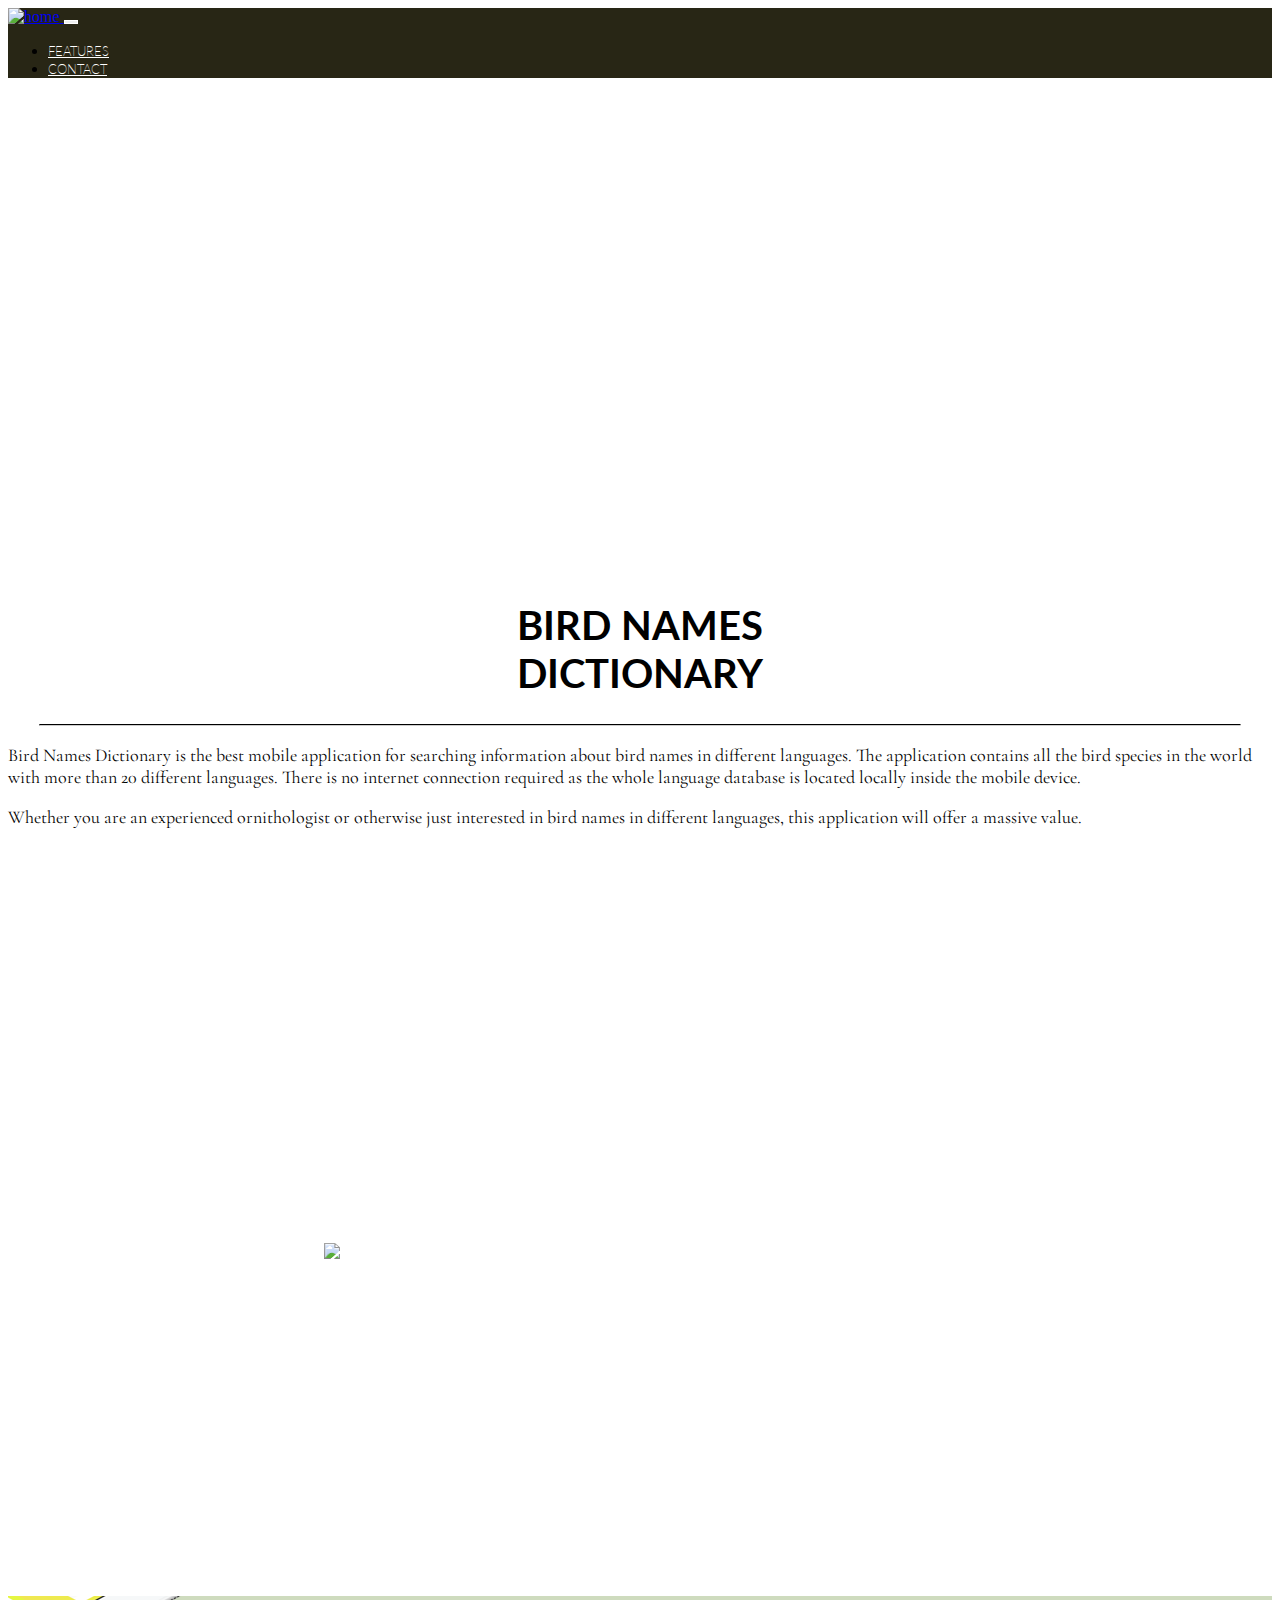
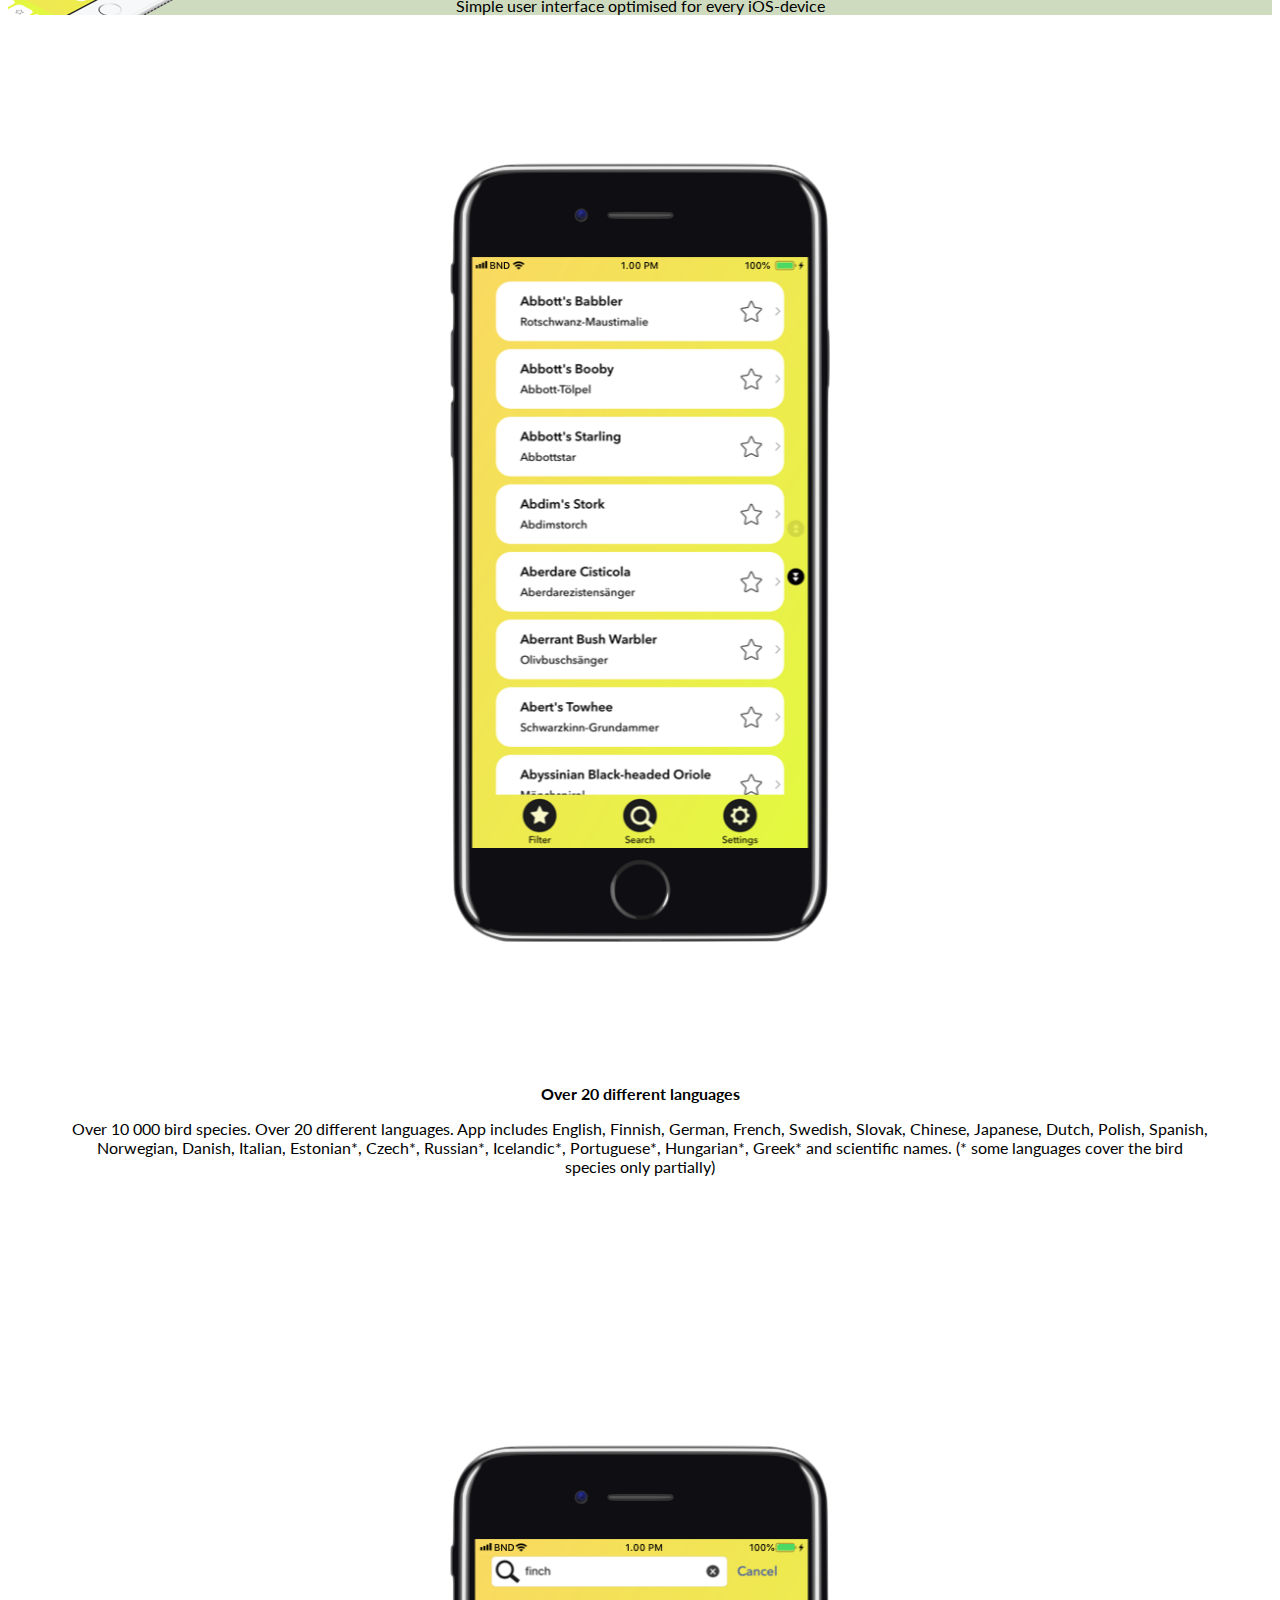
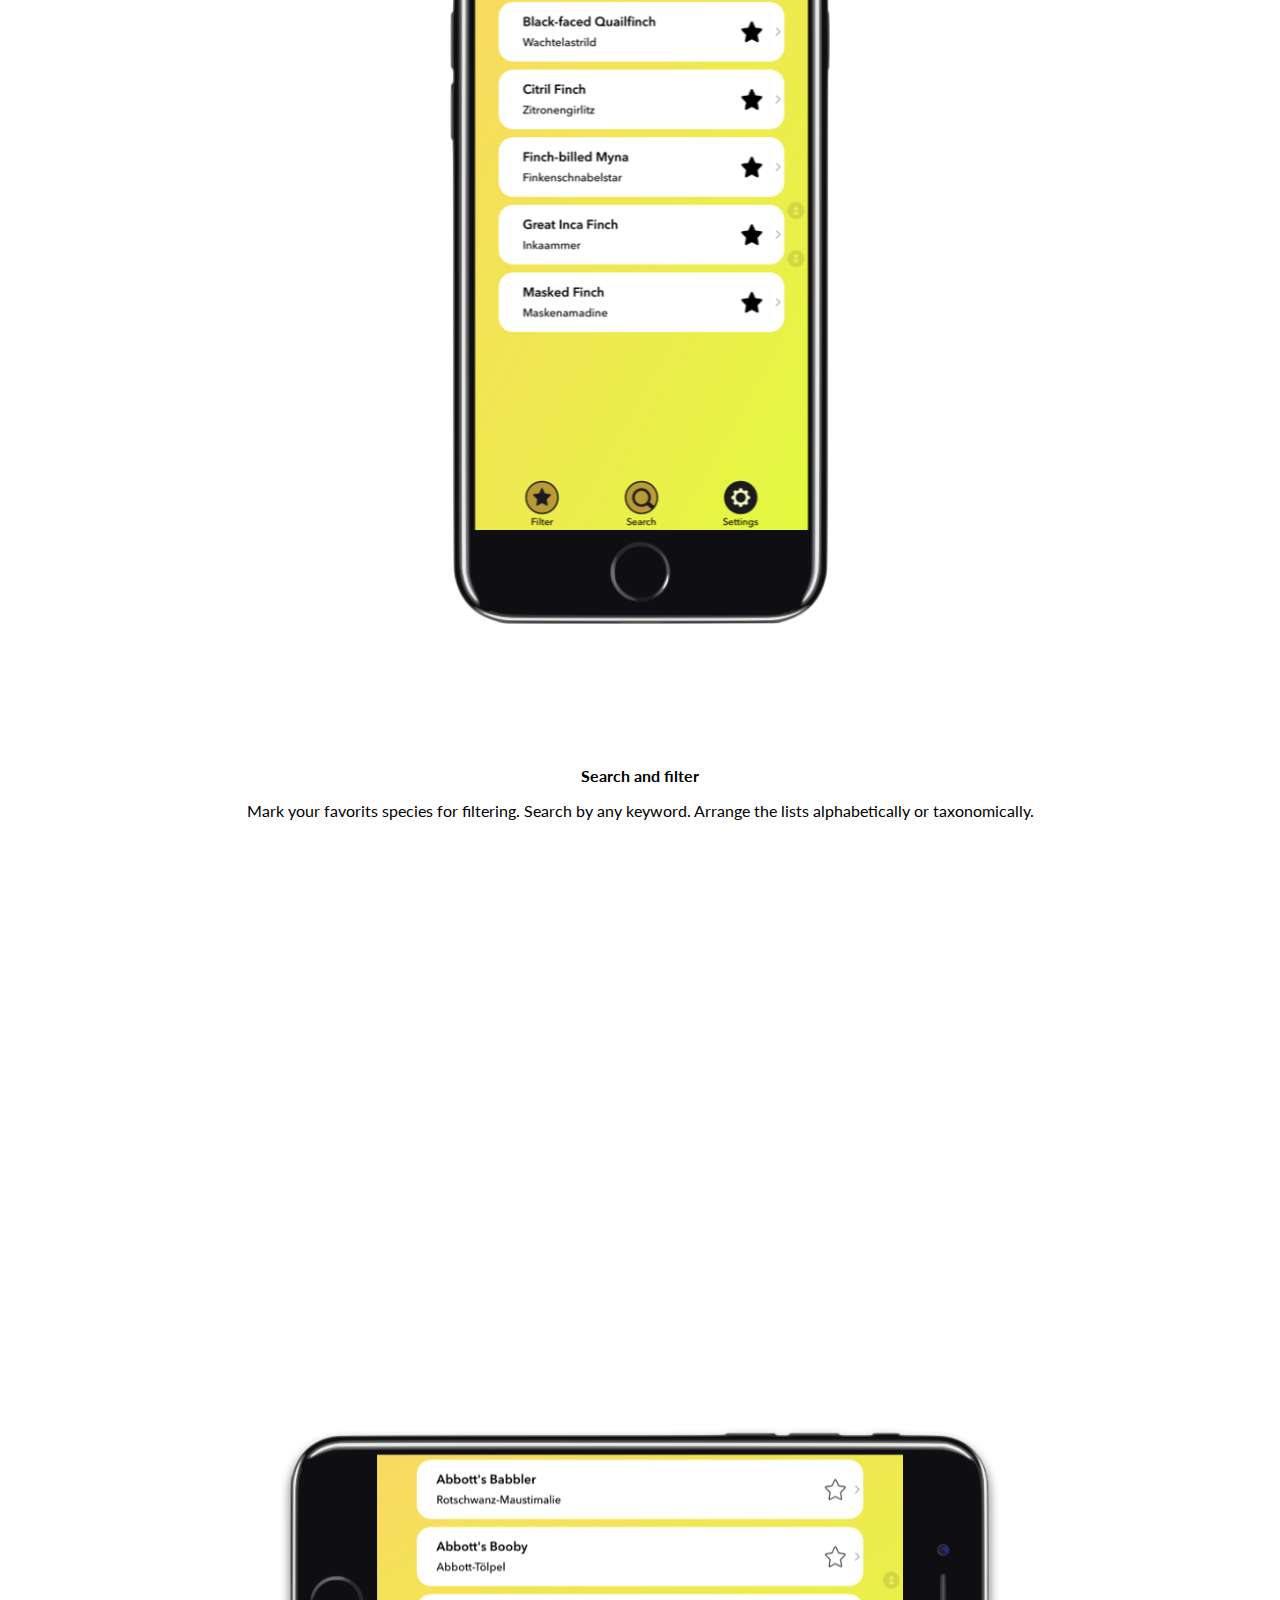
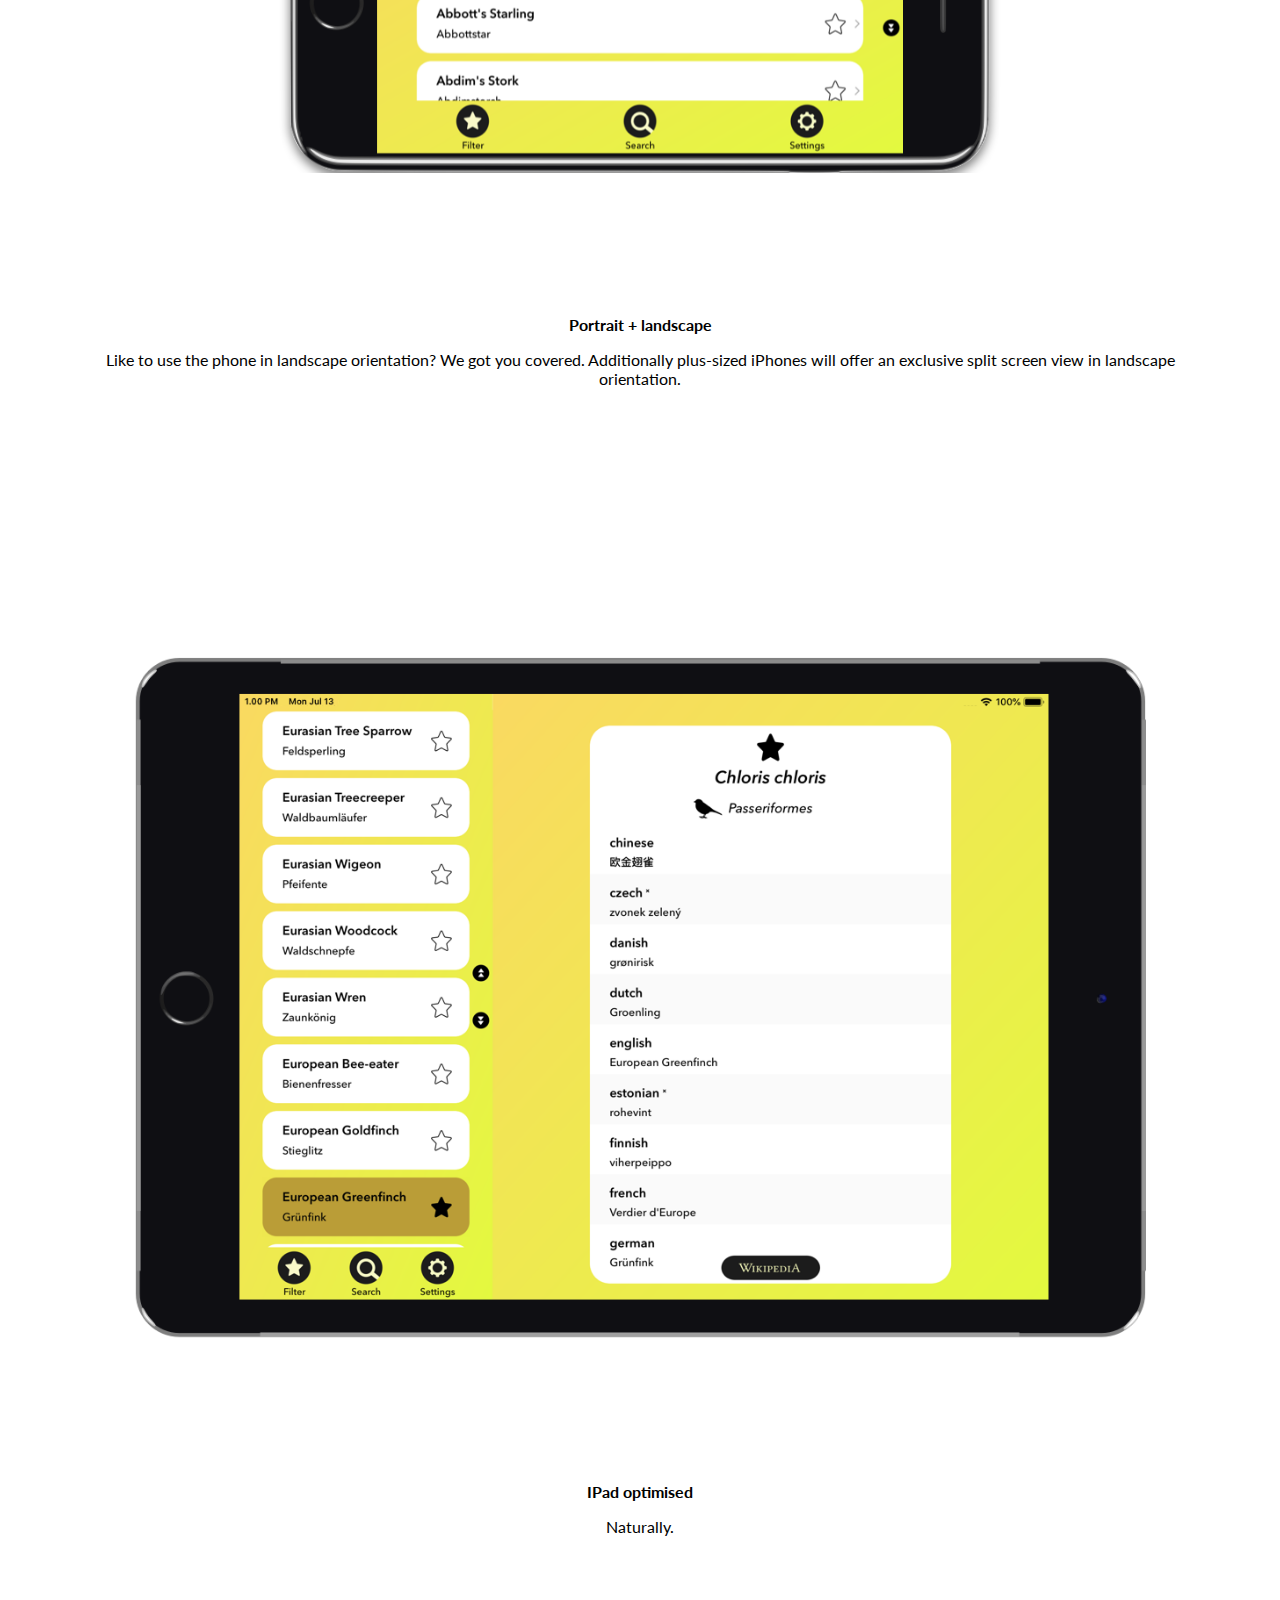
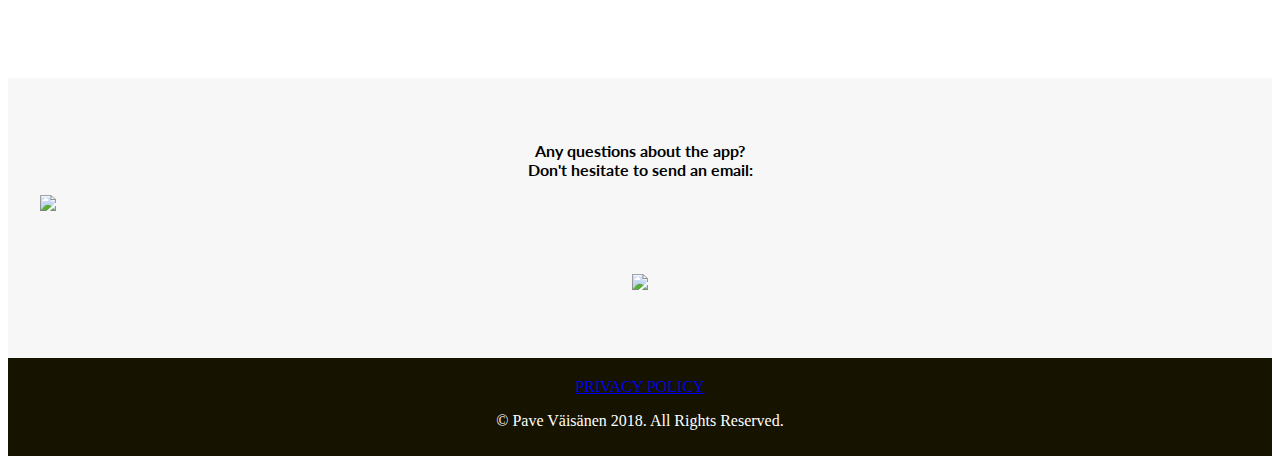
==== index.html @ 022e3789 "jumbotron added" ====
<!DOCTYPE html>
<html lang="en">

	<head>
		
		<meta charset="utf-8">
		<meta name="viewport" content="width=device-width, initial-scale=1, shrink-to-fit=no">
		<meta name="description" content="">
		<meta name="author" content="">
		<title>Bird Names Dictionary</title>	
		
		
		<link href="https://fonts.googleapis.com/css?family=Cormorant+Garamond|Lato:400,700" rel="stylesheet">
		
		<link rel="stylesheet" type="text/css" href="css/bootstrap.css">
		<link rel="stylesheet" type="text/css" href="css/pave.css">
	</head>
	
	<body id="page-top">
		
	

     <nav class="navbar navbar-expand-sm fixed-top bg-custom" id="mainNav">
      <div class="container">
        <a class="navbar-brand js-scroll-trigger" href="#page-top">
	        <img src="images/feather.png"  height="30" alt="home">    
        </a>
        <button class="navbar-toggler navbar-toggler-right nav-custom" type="button" data-toggle="collapse" data-target="#navbarResponsive" aria-controls="navbarResponsive" aria-expanded="false" aria-label="Toggle navigation">
         <span class="navbar-toggler-icon"></span>
        </button>
        
        <div class="collapse navbar-collapse" id="navbarResponsive">
          <ul class="navbar-nav mr-auto">
 
            <li class="nav-item">
              <a class="nav-link js-scroll-trigger nav-custom" href="#features">FEATURES</a>
            </li>
            <li class="nav-item">
              <a class="nav-link js-scroll-trigger nav-custom" href="#contact">CONTACT</a>
            </li>
          </ul>
        </div>
      </div>
    </nav>
    

    
    <header class="bg">
	    <div class="container">
		    <div class="row">
			    <div class="col-md-6">
				    <div id="content">
					   <h1 class="header">BIRD NAMES<br />DICTIONARY</h1>
					   <hr>
				    	<p class="paragraph-frontPage">Bird Names Dictionary is the best mobile application for searching information about bird names in different languages. The application contains all the bird species in the world with more than 20 different languages. There is no internet connection required as the whole language database is located locally inside the mobile device. </p>

<p class="paragraph-frontPage">Whether you are an experienced ornithologist or otherwise just interested in bird names in different languages, this application will offer a massive value.</p>  
				    </div>
				    <div id="app-store">
					    <a class="badge-link" href="#"><img src="images/app-store-badge.svg" alt=""></a>      
				    </div>
				    
				    
			    </div>
			    <div class="col-md-6">
				    <img class="mockup" src="images/Iphone%207%20mockup.png">
			    </div> 
		    </div>
	    </div>
    </header>
    
    
    
     <section class="bg-feature" id="features">
      <div class="container">
	      <div class="row">
		      <div class="col-12-md">
			      <div class="jumbotron">
				      <h4 id="center-header"> Simple user interface optimised for every iOS-device</h4>
			      </div>
			      
      
	      
	      <div class="row">
		      <div class="col-md-6">
			      <img class="feature-img-1" src="images/Iphone1.png">
			      <p class="paragraph-feature-header">Over 20 different languages</p>
			      <p class="paragraph-feature-body">Over 10 000 bird species. Over 20 different languages. App includes English, Finnish, German, French, Swedish, Slovak, Chinese, Japanese, Dutch, Polish, Spanish, Norwegian, Danish, Italian, Estonian*, Czech*, Russian*, Icelandic*, Portuguese*, Hungarian*, Greek* and scientific names. (* some languages cover the bird species only partially)</p>
		      </div>
		      <div class="col-md-6">
			      <img class="feature-img-1" src="images/Iphone2.png">
			      <p class="paragraph-feature-header">Search and filter</p>
			      <p class="paragraph-feature-body">Mark your favorits species for filtering. Search by any keyword. Arrange the lists alphabetically or taxonomically.</p>
		      </div>
	      </div>
	      
	      <div class="row">
		      <div class="col-md-6">
			      <img class="feature-img-2" src="images/Iphone3.png">
			      <p class="paragraph-feature-header">Portrait + landscape</p>
			      <p class="paragraph-feature-body">Like to use the phone in landscape orientation? We got you covered. Additionally plus-sized iPhones will offer an exclusive  split screen view in landscape orientation.</p>
		      </div>
		      <div class="col-md-6">
			      <img class="feature-img-2" src="images/IPad1.png">
			      <p class="paragraph-feature-header">IPad optimised</p>
			      <p class="paragraph-feature-body">Naturally.</p>
		      </div>
	      </div>
	      </div>
	      </div>	
      </div>
    </section>
    
    
    
    
    
    <section class="bg-contact" id="contact">
      <div class="container">
	      <div class="row">
		      <div class="col-md-8">
			      <p class="paragraph-contact">Any questions about the app? <br /> Don't hesitate to send an email:</p>
			      <img class="email" src="images/email.png">
			      
		      </div>
		      <div class="col-md-4 contact-image">
				    <img src="images/pigeon.svg">
			    </div> 
	      </div>
       
      </div>
    </section>
    
    
    <footer>
      <div class="footer">
	      <div class="container">
		      <div class="col-md-12">
			      <a href="privacy.html"> PRIVACY POLICY</a>
		      </div>
		      <div class="col-md-12">
			      <p>&copy; Pave Väisänen 2018. All Rights Reserved.</p>
		      </div>
		      
		      
	      </div>
	     
	    
        
   
      </div>
    </footer>
    
    
    
    
    
    
    
    
        <!-- Bootstrap core JavaScript -->
    <script src="jquery.min.js"></script>
    <script src="bootstrap.bundle.min.js"></script>

    <!-- Plugin JavaScript -->
    <script src="jquery.easing.min.js"></script>

    <!-- Custom scripts for this template -->
    <script src="new-age.min.js"></script>

		
	</body>
</html>
---- css/pave.css ----
body {
	font-size: 16px;
}

p {
	font-size: 100%
}

h1 {
	font-size: 250%;
}


#app-store {
	padding-top: 10%;
	text-align: center;
}

.bg {
  background-image: url(../images/bg.png);
  background-position: center center;
  background-repeat: no-repeat;
  background-size: cover;

}


.bg-custom {
	background-color: rgba(22, 19 ,1, 0.92);	
}

.bg-feature {
	background-color: white;

}

.bg-contact {
	background-color: rgb(247,247,247);
	
}

#center-header {
	
	text-align: center;
	padding-left: 20%;
	padding-right: 20%;
	font-family: 'Lato', sans-serif;
	font-weight: 400;
}

.center-ipad {
	max-width: 5%;
	
}


#content {

	text-align: center;
	padding-top: 38%;
	
}

.contact-image {
	padding-top: 5%;
	padding-bottom: 5%;
	text-align: center;
}

.email {
	display: block;
	margin-left: auto;
	margin-right: auto;
	max-height: 20px;
	max-width: 95%;
}

.feature-img-1 {
	display: block;
margin-left: auto;
margin-right: auto;
max-width: 30%;
max-height: auto;
padding-top: 10%;
padding-bottom: 10%;

}

.feature-img-2 {
	display: block;
	margin-left: auto;
	margin-right: auto;
	max-width: 80%;
	max-height: auto;
	padding-top: 10%;
	padding-bottom: 10%;

}



.footer {
	background-color: rgba(22, 19 ,1, 1);
	color: white;
	text-align: center;
	padding-top: 20px;
	padding-bottom: 10px;
	font-family: "Lato-Light";
/* 	font-size: 1rem; */
}

.header {
	font-family: 'Lato', sans-serif;
	font-weight: 700;
}

hr {
	max-width: 95%;
	border-top : 1.5px solid black;
	border-bottom: 1px solid rgba(0,0,0,0.2);
}

.jumbotron {
	background-color: rgba(65,117,5,0.26) !important;
	background-image: url(../images/ipad2.png);
	background-repeat: no-repeat;
}


.mockup {
	display: block;
margin-left: auto;
margin-right: auto;
max-width: 50%;
max-height: auto%;
padding-top: 20%;
padding-bottom: 25%;

}



.navbar-toggler-icon {
  background-image: url("data:image/svg+xml;charset=utf8,%3Csvg viewBox='0 0 30 30' xmlns='http://www.w3.org/2000/svg'%3E%3Cpath stroke='rgba(255, 255, 255, 0.9)' stroke-width='2' stroke-linecap='round' stroke-miterlimit='10' d='M4 7h22M4 15h22M4 23h22'/%3E%3C/svg%3E");
}

.navbar-toggler {
	 border: 1px solid white;
}


.nav-custom {
	color: white;
	font-family: 'Lato', sans-serif;
	font-weight: 200;
	font-size: 80%;

}

.nav-custom:hover {
	color: yellow
}

.paragraph-frontPage {
	font-family: 'Cormorant Garamond', serif;
	font-weight: 400;
	font-size: large;
	text-align: left;

}

.paragraph-contact {
	padding-top: 5%;
	font-family: 'Lato', sans-serif;
	font-weight: 700;
	text-align: center;
}

.paragraph-feature-header {
	font-family: 'Lato', sans-serif;
	font-weight: 700;
	text-align: center;
}

.paragraph-feature-body {
	font-family: 'Lato', sans-serif;
	font-weight: 400;
	text-align: center;
	padding-bottom: 10%;
	padding-left: 5%;
	padding-right: 5%;

	
}

#privacy {

	text-align: center;
	padding-top: 20vh;
	
}

#privacyText {
	
	padding-top: 10%;
	padding-bottom: 10%;
	padding-left: 10%;
	padding-right: 10%;
	text-align: left;
}
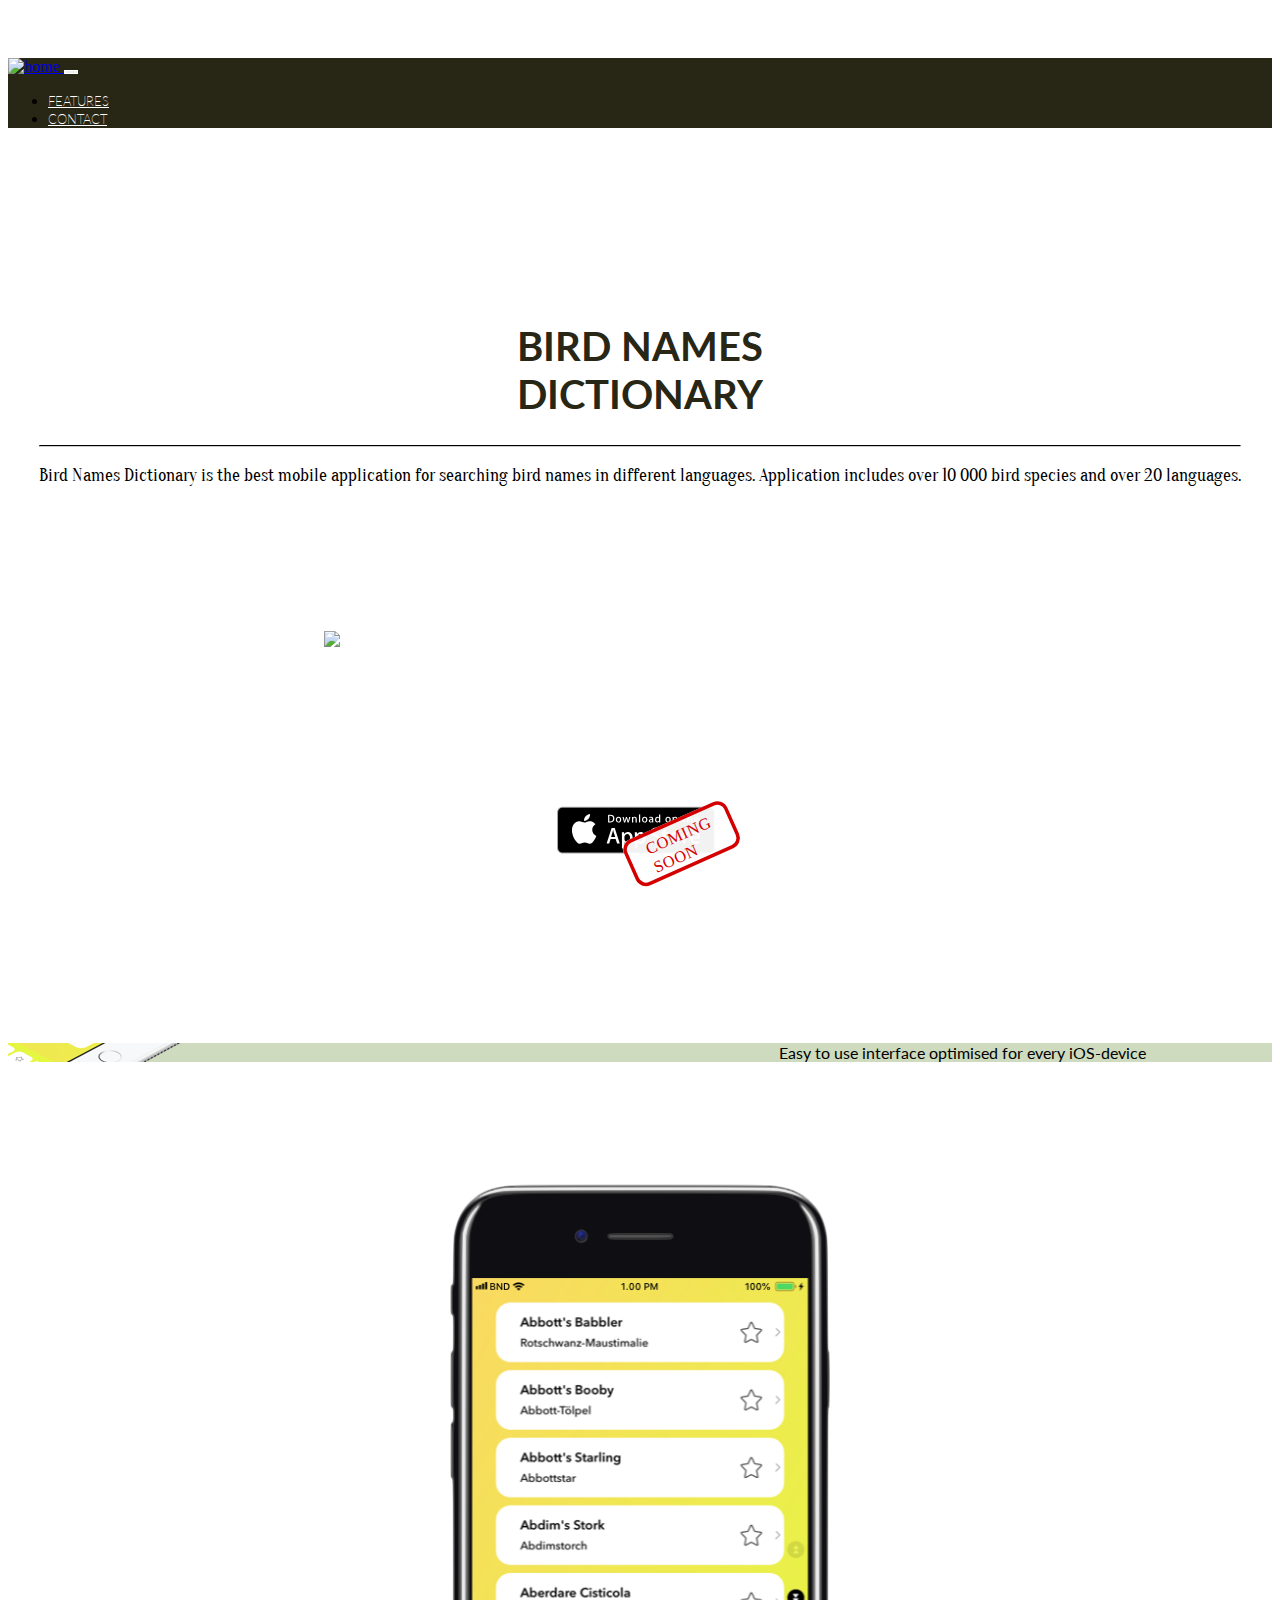
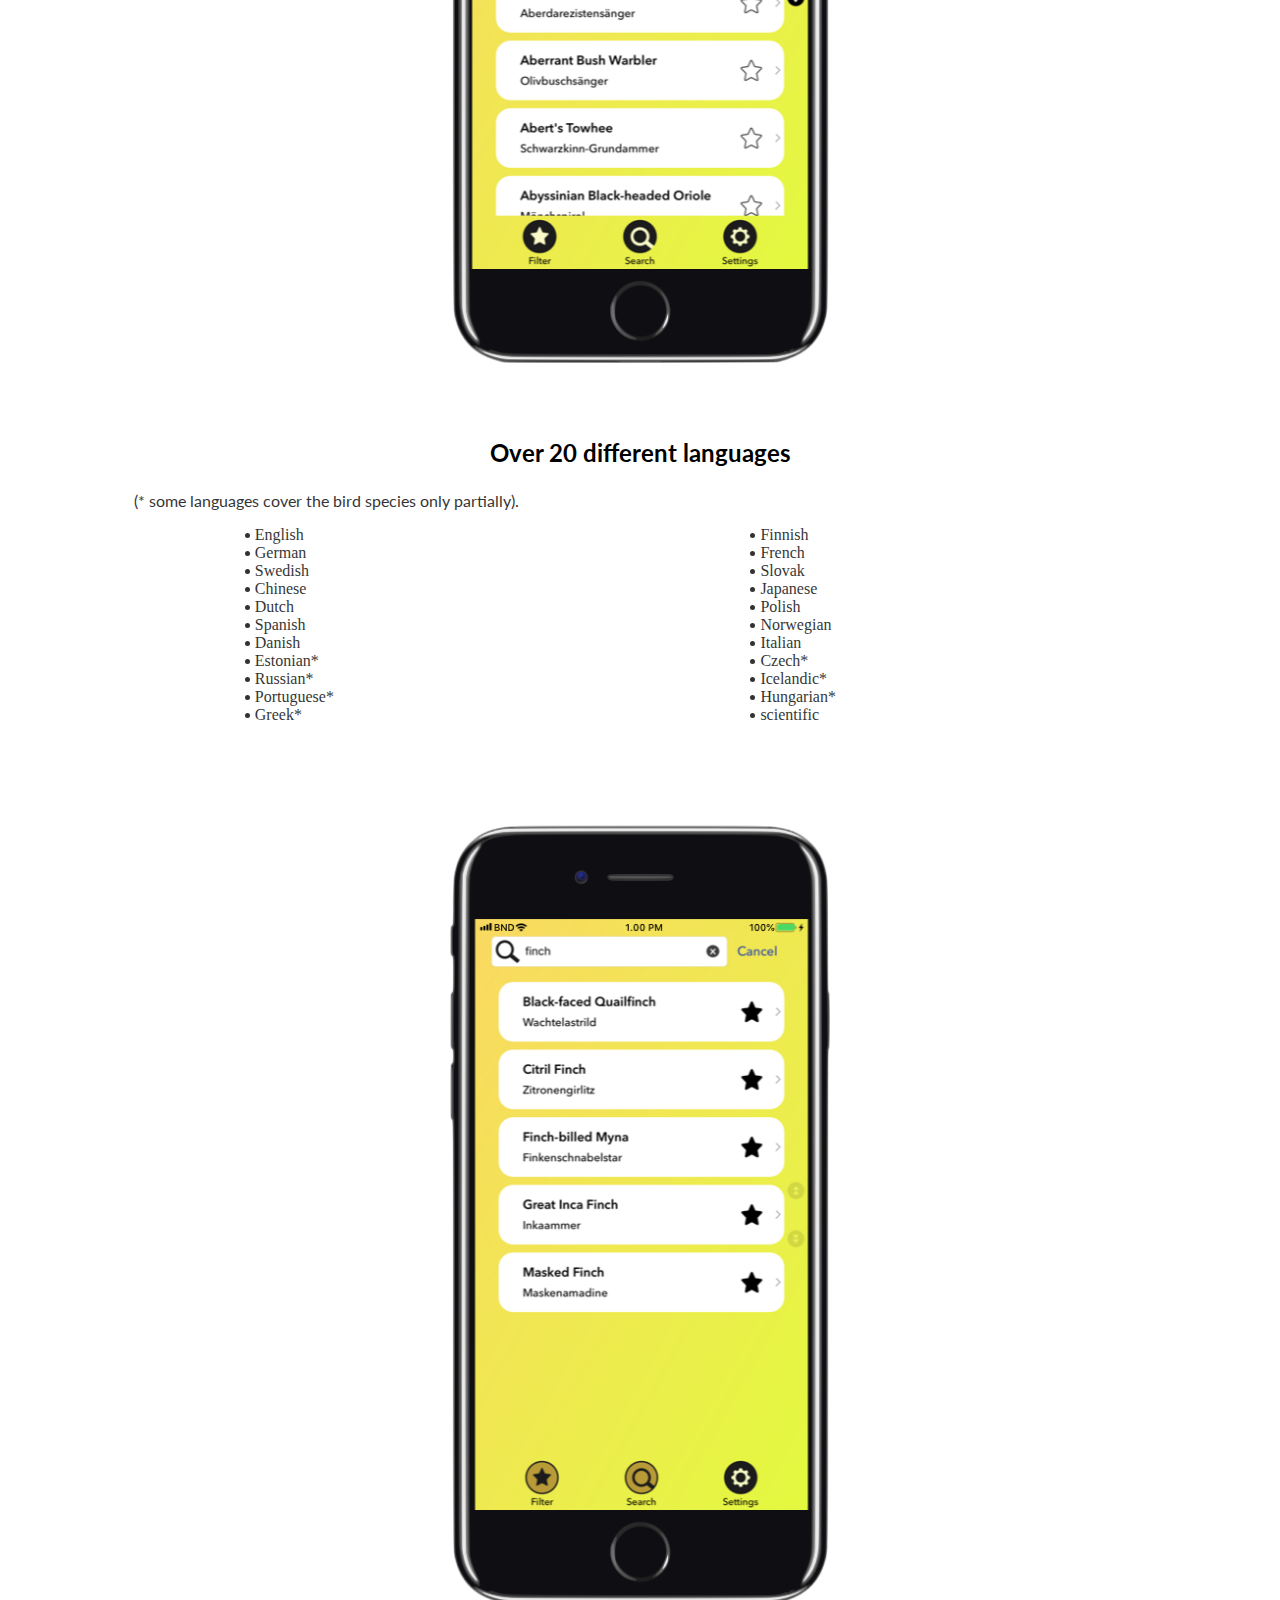
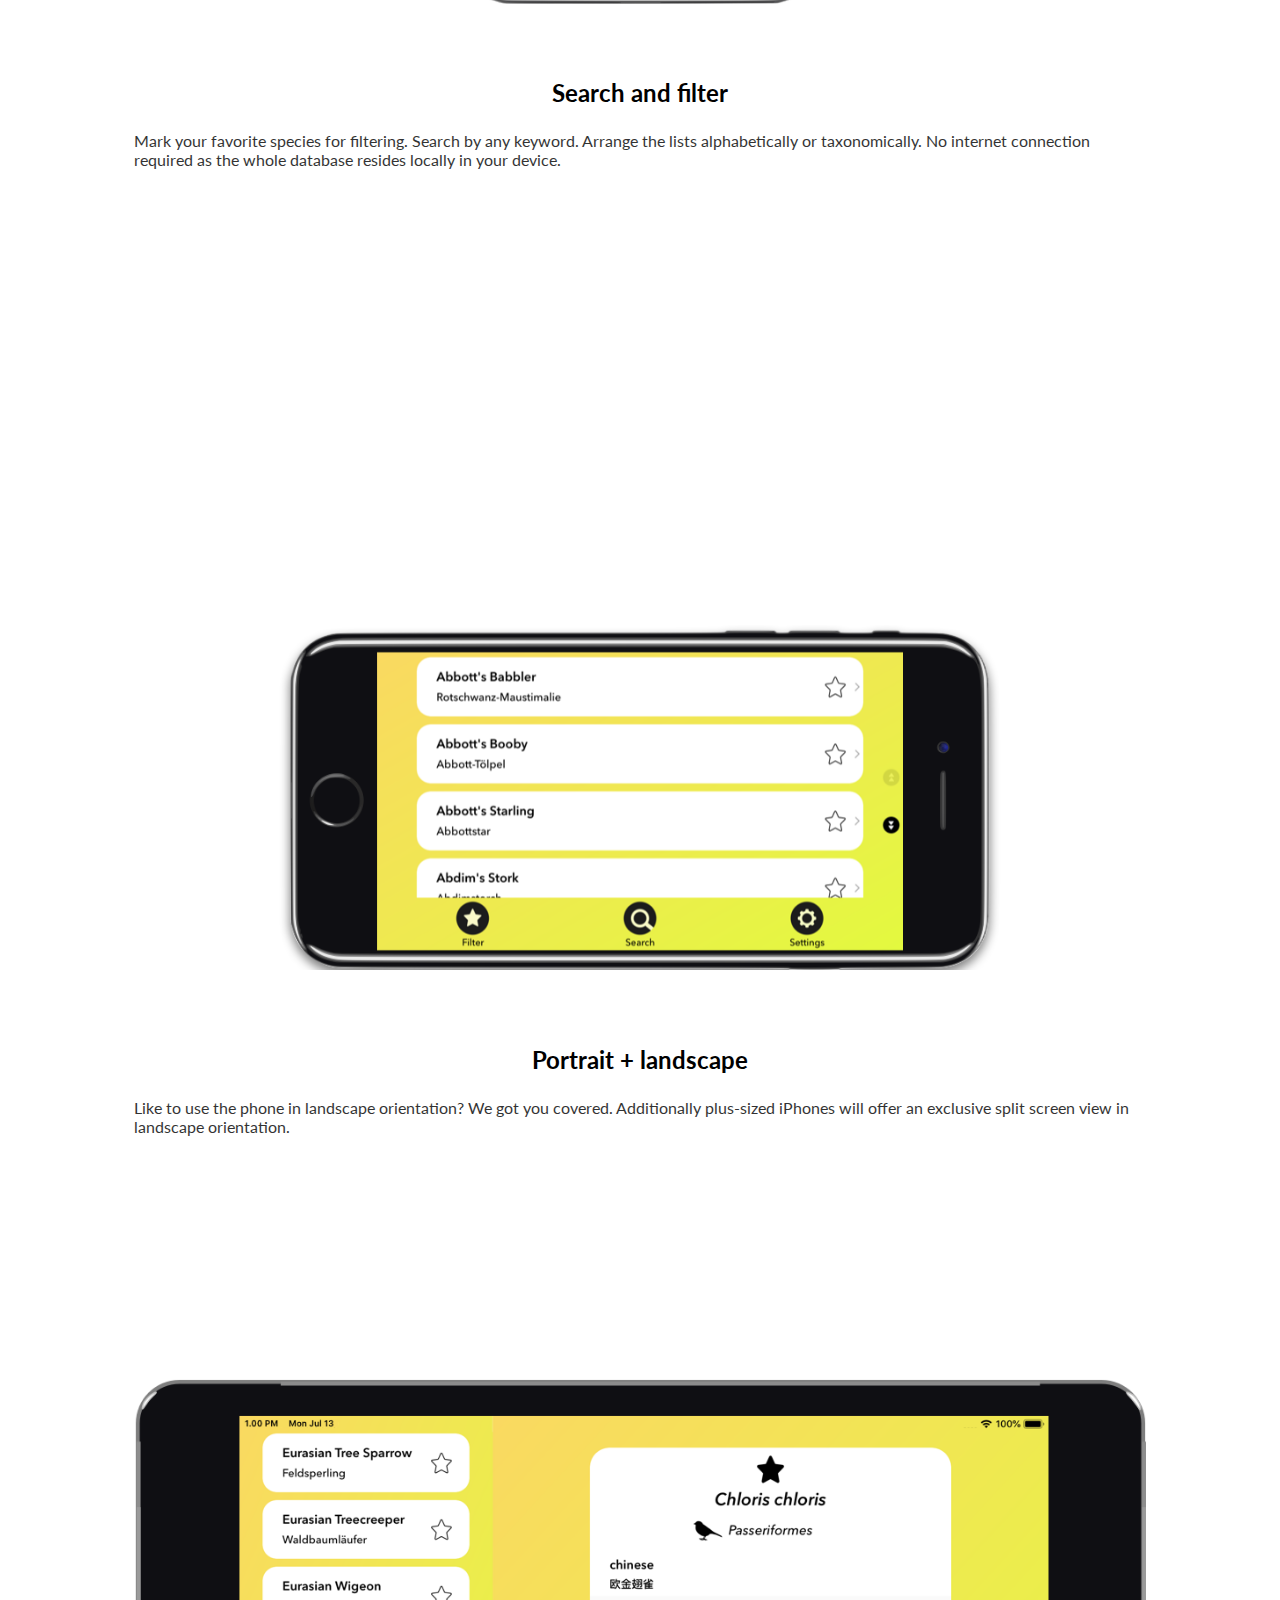
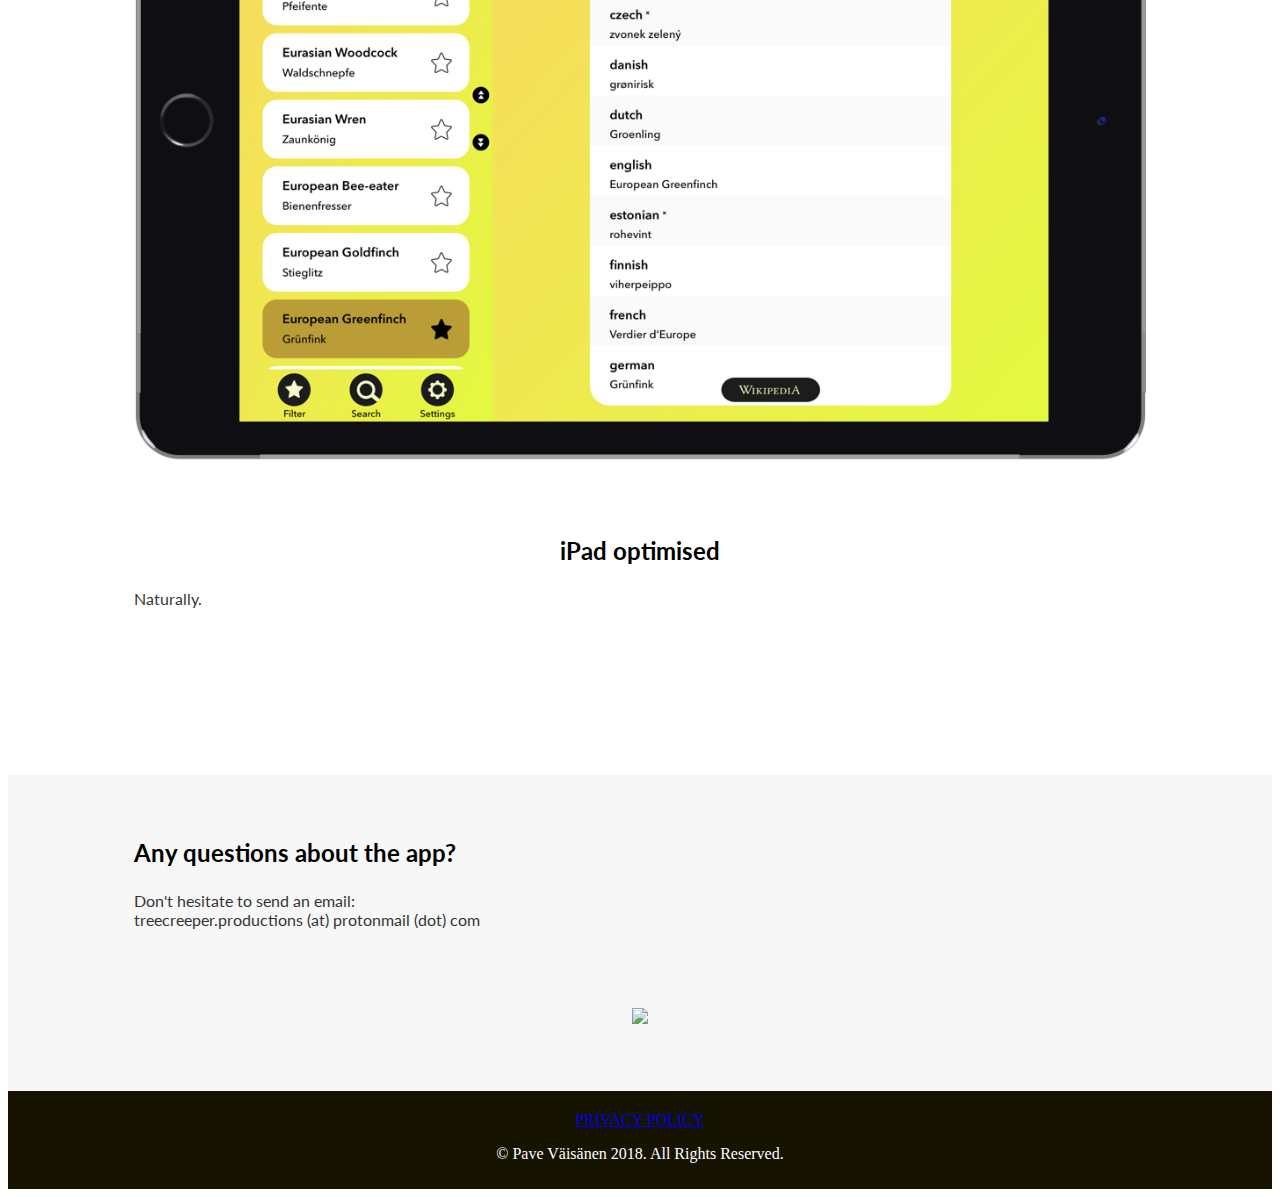
==== commit fd14a08a: "better typography" ====
--- a/index.html
+++ b/index.html
@@ -10,7 +10,7 @@
 		<title>Bird Names Dictionary</title>	
 		
 		
-		<link href="https://fonts.googleapis.com/css?family=Cormorant+Garamond|Lato:400,700" rel="stylesheet">
+		<link href="https://fonts.googleapis.com/css?family=Oranienbaum |Lato:400,700" rel="stylesheet">
 		
 		<link rel="stylesheet" type="text/css" href="css/bootstrap.css">
 		<link rel="stylesheet" type="text/css" href="css/pave.css">
@@ -52,20 +52,23 @@
 				    <div id="content">
 					   <h1 class="header">BIRD NAMES<br />DICTIONARY</h1>
 					   <hr>
-				    	<p class="paragraph-frontPage">Bird Names Dictionary is the best mobile application for searching information about bird names in different languages. The application contains all the bird species in the world with more than 20 different languages. There is no internet connection required as the whole language database is located locally inside the mobile device. </p>
-
-<p class="paragraph-frontPage">Whether you are an experienced ornithologist or otherwise just interested in bird names in different languages, this application will offer a massive value.</p>  
+				    	<p class="paragraph-frontPage">Bird Names Dictionary is the best mobile application for searching bird names in different languages. Application includes over 10 000 bird species and over 20 languages. </p> 
+
 				    </div>
-				    <div id="app-store">
-					    <a class="badge-link" href="#"><img src="images/app-store-badge.svg" alt=""></a>      
-				    </div>
-				    
-				    
+
+				   				    
 			    </div>
 			    <div class="col-md-6">
 				    <img class="mockup" src="images/Iphone%207%20mockup.png">
 			    </div> 
 		    </div>
+		    
+		    <div class="row">
+			    <div class="col-md-12" id="app-store">
+				     <a class="badge-link" href="#"><img src="images/app-store-badge.svg" alt=""></a>   
+			    </div>
+		    </div>
+		    
 	    </div>
     </header>
     
@@ -76,33 +79,59 @@
 	      <div class="row">
 		      <div class="col-12-md">
 			      <div class="jumbotron">
-				      <h4 id="center-header"> Simple user interface optimised for every iOS-device</h4>
+				      <h4 id="center-header"> Easy to use interface optimised for every iOS-device</h4>
 			      </div>
 			      
       
 	      
 	      <div class="row">
-		      <div class="col-md-6">
+		      <div class="col-md-6" id="info-box">
 			      <img class="feature-img-1" src="images/Iphone1.png">
 			      <p class="paragraph-feature-header">Over 20 different languages</p>
-			      <p class="paragraph-feature-body">Over 10 000 bird species. Over 20 different languages. App includes English, Finnish, German, French, Swedish, Slovak, Chinese, Japanese, Dutch, Polish, Spanish, Norwegian, Danish, Italian, Estonian*, Czech*, Russian*, Icelandic*, Portuguese*, Hungarian*, Greek* and scientific names. (* some languages cover the bird species only partially)</p>
+			      <p class="paragraph-feature-body"> (* some languages cover the bird species only partially).</p>
+				  <ul class="language-list">
+					  <li id="language"><span id="bullet-span">English</span></li>
+					  <li id="language"><span id="bullet-span">Finnish</span></li>
+					  <li id="language"><span id="bullet-span">German</span></li>
+					  <li id="language"><span id="bullet-span">French</span></li>
+					  <li id="language"><span id="bullet-span">Swedish</span></li>
+					  <li id="language"><span id="bullet-span">Slovak</span></li>
+					  <li id="language"><span id="bullet-span">Chinese</span></li>
+					  <li id="language"><span id="bullet-span">Japanese</span></li>
+					  <li id="language"><span id="bullet-span">Dutch</span></li>
+					  <li id="language"><span id="bullet-span">Polish</span></li>
+					  <li id="language"><span id="bullet-span">Spanish</span></li>
+					  <li id="language"><span id="bullet-span">Norwegian</span></li>
+					  <li id="language"><span id="bullet-span">Danish</span></li>
+					  <li id="language"><span id="bullet-span">Italian</span></li>
+					  <li id="language"><span id="bullet-span">Estonian*</span></li>
+					  <li id="language"><span id="bullet-span">Czech*</span></li>
+					  <li id="language"><span id="bullet-span">Russian*</span></li>
+					  <li id="language"><span id="bullet-span">Icelandic*</span></li>
+					  <li id="language"><span id="bullet-span">Portuguese*</span></li>
+					  <li id="language"><span id="bullet-span">Hungarian*</span></li>
+					  <li id="language"><span id="bullet-span">Greek*</span></li>
+					  <li id="language"><span id="bullet-span">scientific</span></li>
+					  
+				  </ul>    
+
 		      </div>
 		      <div class="col-md-6">
 			      <img class="feature-img-1" src="images/Iphone2.png">
 			      <p class="paragraph-feature-header">Search and filter</p>
-			      <p class="paragraph-feature-body">Mark your favorits species for filtering. Search by any keyword. Arrange the lists alphabetically or taxonomically.</p>
+			      <p class="paragraph-feature-body">Mark your favorite species for filtering. Search by any keyword. Arrange the lists alphabetically or taxonomically. No internet connection required as the whole database resides locally in your device.</p>
 		      </div>
 	      </div>
 	      
 	      <div class="row">
-		      <div class="col-md-6">
+		      <div class="col-md-6" id="info-box">
 			      <img class="feature-img-2" src="images/Iphone3.png">
 			      <p class="paragraph-feature-header">Portrait + landscape</p>
 			      <p class="paragraph-feature-body">Like to use the phone in landscape orientation? We got you covered. Additionally plus-sized iPhones will offer an exclusive  split screen view in landscape orientation.</p>
 		      </div>
-		      <div class="col-md-6">
+		      <div class="col-md-6" id="info-box">
 			      <img class="feature-img-2" src="images/IPad1.png">
-			      <p class="paragraph-feature-header">IPad optimised</p>
+			      <p class="paragraph-feature-header">iPad optimised</p>
 			      <p class="paragraph-feature-body">Naturally.</p>
 		      </div>
 	      </div>
@@ -119,8 +148,9 @@
       <div class="container">
 	      <div class="row">
 		      <div class="col-md-8">
-			      <p class="paragraph-contact">Any questions about the app? <br /> Don't hesitate to send an email:</p>
-			      <img class="email" src="images/email.png">
+			      
+			      <p class="contact-header">Any questions about the app?</p>
+			      <p class="paragraph-feature-body"> Don't hesitate to send an email: <br />treecreeper.productions (at) protonmail (dot) com</p>
 			      
 		      </div>
 		      <div class="col-md-4 contact-image">
--- a/css/pave.css
+++ b/css/pave.css
@@ -1,5 +1,8 @@
+
+
 body {
 	font-size: 16px;
+	padding-top: 50px;
 }
 
 p {
@@ -12,8 +15,10 @@
 
 
 #app-store {
-	padding-top: 10%;
-	text-align: center;
+	padding-top: 2%;
+	padding-bottom: 10%;
+	text-align: center;
+
 }
 
 .bg {
@@ -39,11 +44,16 @@
 	
 }
 
+#bullet-span {
+	position: relative;
+	left: -6px;
+}
+
 #center-header {
 	
-	text-align: center;
-	padding-left: 20%;
-	padding-right: 20%;
+	text-align: right;
+	padding-left: 18%;
+	padding-right: 10%;
 	font-family: 'Lato', sans-serif;
 	font-weight: 400;
 }
@@ -57,7 +67,7 @@
 #content {
 
 	text-align: center;
-	padding-top: 38%;
+	padding-top: 12%;
 	
 }
 
@@ -67,12 +77,21 @@
 	text-align: center;
 }
 
+.contact-header {
+	padding-top: 5%;
+	font-family: 'Lato', sans-serif;
+	font-weight: 700;
+	font-size: x-large;	
+	padding-left: 10%;
+}
+
 .email {
 	display: block;
 	margin-left: auto;
 	margin-right: auto;
 	max-height: 20px;
-	max-width: 95%;
+	max-width: 90%;
+	
 }
 
 .feature-img-1 {
@@ -81,8 +100,8 @@
 margin-right: auto;
 max-width: 30%;
 max-height: auto;
-padding-top: 10%;
-padding-bottom: 10%;
+padding-top: 8%;
+padding-bottom: 4%;
 
 }
 
@@ -92,8 +111,8 @@
 	margin-right: auto;
 	max-width: 80%;
 	max-height: auto;
-	padding-top: 10%;
-	padding-bottom: 10%;
+	padding-top: 8%;
+	padding-bottom: 4%;
 
 }
 
@@ -109,9 +128,11 @@
 /* 	font-size: 1rem; */
 }
 
+
 .header {
 	font-family: 'Lato', sans-serif;
 	font-weight: 700;
+	color: #282615;
 }
 
 hr {
@@ -120,12 +141,30 @@
 	border-bottom: 1px solid rgba(0,0,0,0.2);
 }
 
+#info-box {
+	padding-bottom: 10%;
+}
+
 .jumbotron {
 	background-color: rgba(65,117,5,0.26) !important;
 	background-image: url(../images/ipad2.png);
 	background-repeat: no-repeat;
 }
 
+#language {
+	
+	width: 50%;
+	float: left;
+
+}
+
+.language-list {
+	padding-left: 20%;
+	opacity: 0.8;
+	
+}
+
+
 
 .mockup {
 	display: block;
@@ -133,8 +172,8 @@
 margin-right: auto;
 max-width: 50%;
 max-height: auto%;
-padding-top: 20%;
-padding-bottom: 25%;
+padding-top: 10%;
+padding-bottom: 10%;
 
 }
 
@@ -162,34 +201,34 @@
 }
 
 .paragraph-frontPage {
-	font-family: 'Cormorant Garamond', serif;
-	font-weight: 400;
+	font-family: 'Oranienbaum', serif;
 	font-size: large;
-	text-align: left;
+	text-align: center;
 
 }
 
 .paragraph-contact {
 	padding-top: 5%;
-	font-family: 'Lato', sans-serif;
-	font-weight: 700;
-	text-align: center;
+	padding-left: 3%;
+	font-family: 'Lato', sans-serif;
+	font-weight: 700;
+	text-align: left;
 }
 
 .paragraph-feature-header {
 	font-family: 'Lato', sans-serif;
 	font-weight: 700;
+	font-size: x-large;
 	text-align: center;
 }
 
 .paragraph-feature-body {
 	font-family: 'Lato', sans-serif;
 	font-weight: 400;
-	text-align: center;
-	padding-bottom: 10%;
-	padding-left: 5%;
-	padding-right: 5%;
-
+	text-align: left;
+	padding-left: 10%;
+	padding-right: 10%;
+	opacity: 0.8;
 	
 }
 
@@ -215,3 +254,5 @@
 
 
 
+
+
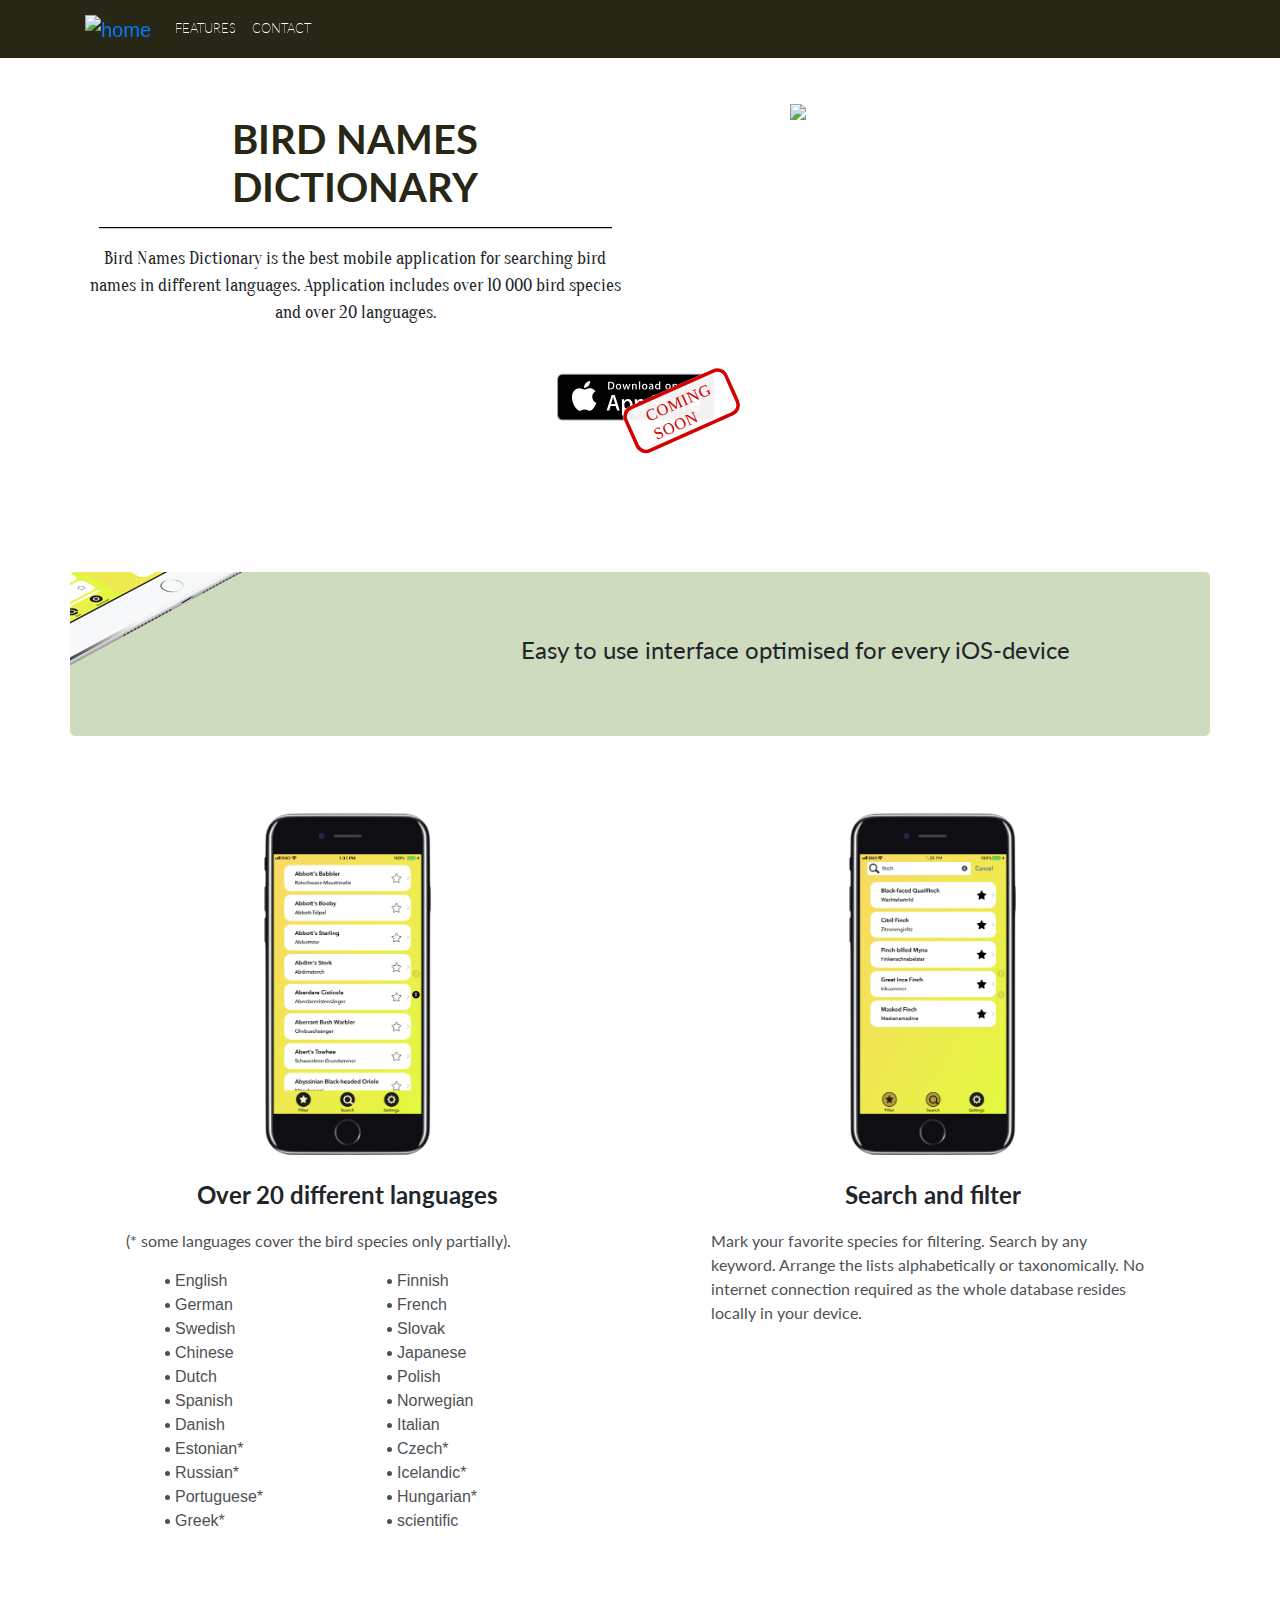
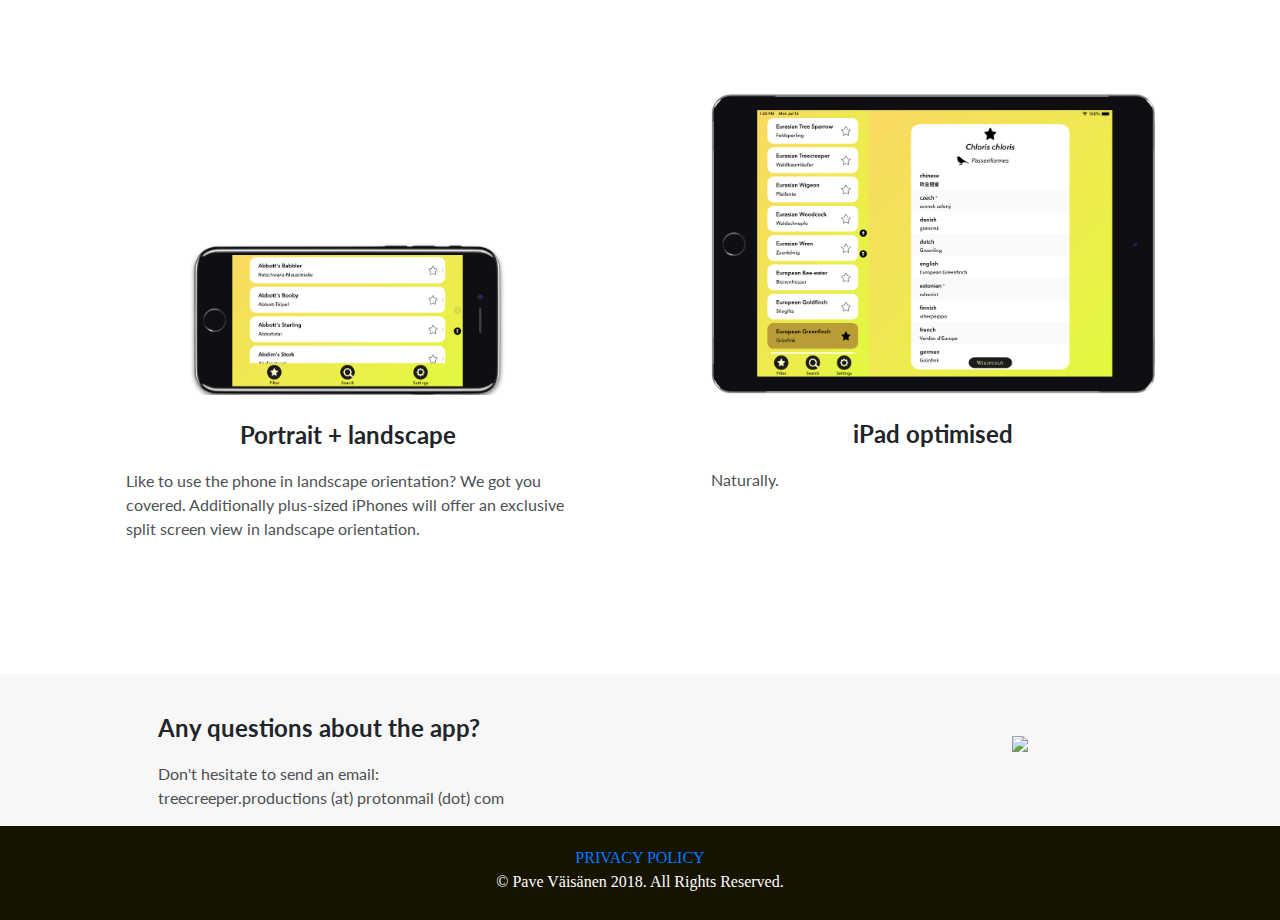
==== commit 97dc8e70: "bootstrap min addded" ====
--- a/index.html
+++ b/index.html
@@ -12,7 +12,7 @@
 		
 		<link href="https://fonts.googleapis.com/css?family=Oranienbaum |Lato:400,700" rel="stylesheet">
 		
-		<link rel="stylesheet" type="text/css" href="css/bootstrap.css">
+		<link rel="stylesheet" type="text/css" href="css/bootstrap.min.css">
 		<link rel="stylesheet" type="text/css" href="css/pave.css">
 	</head>
 	
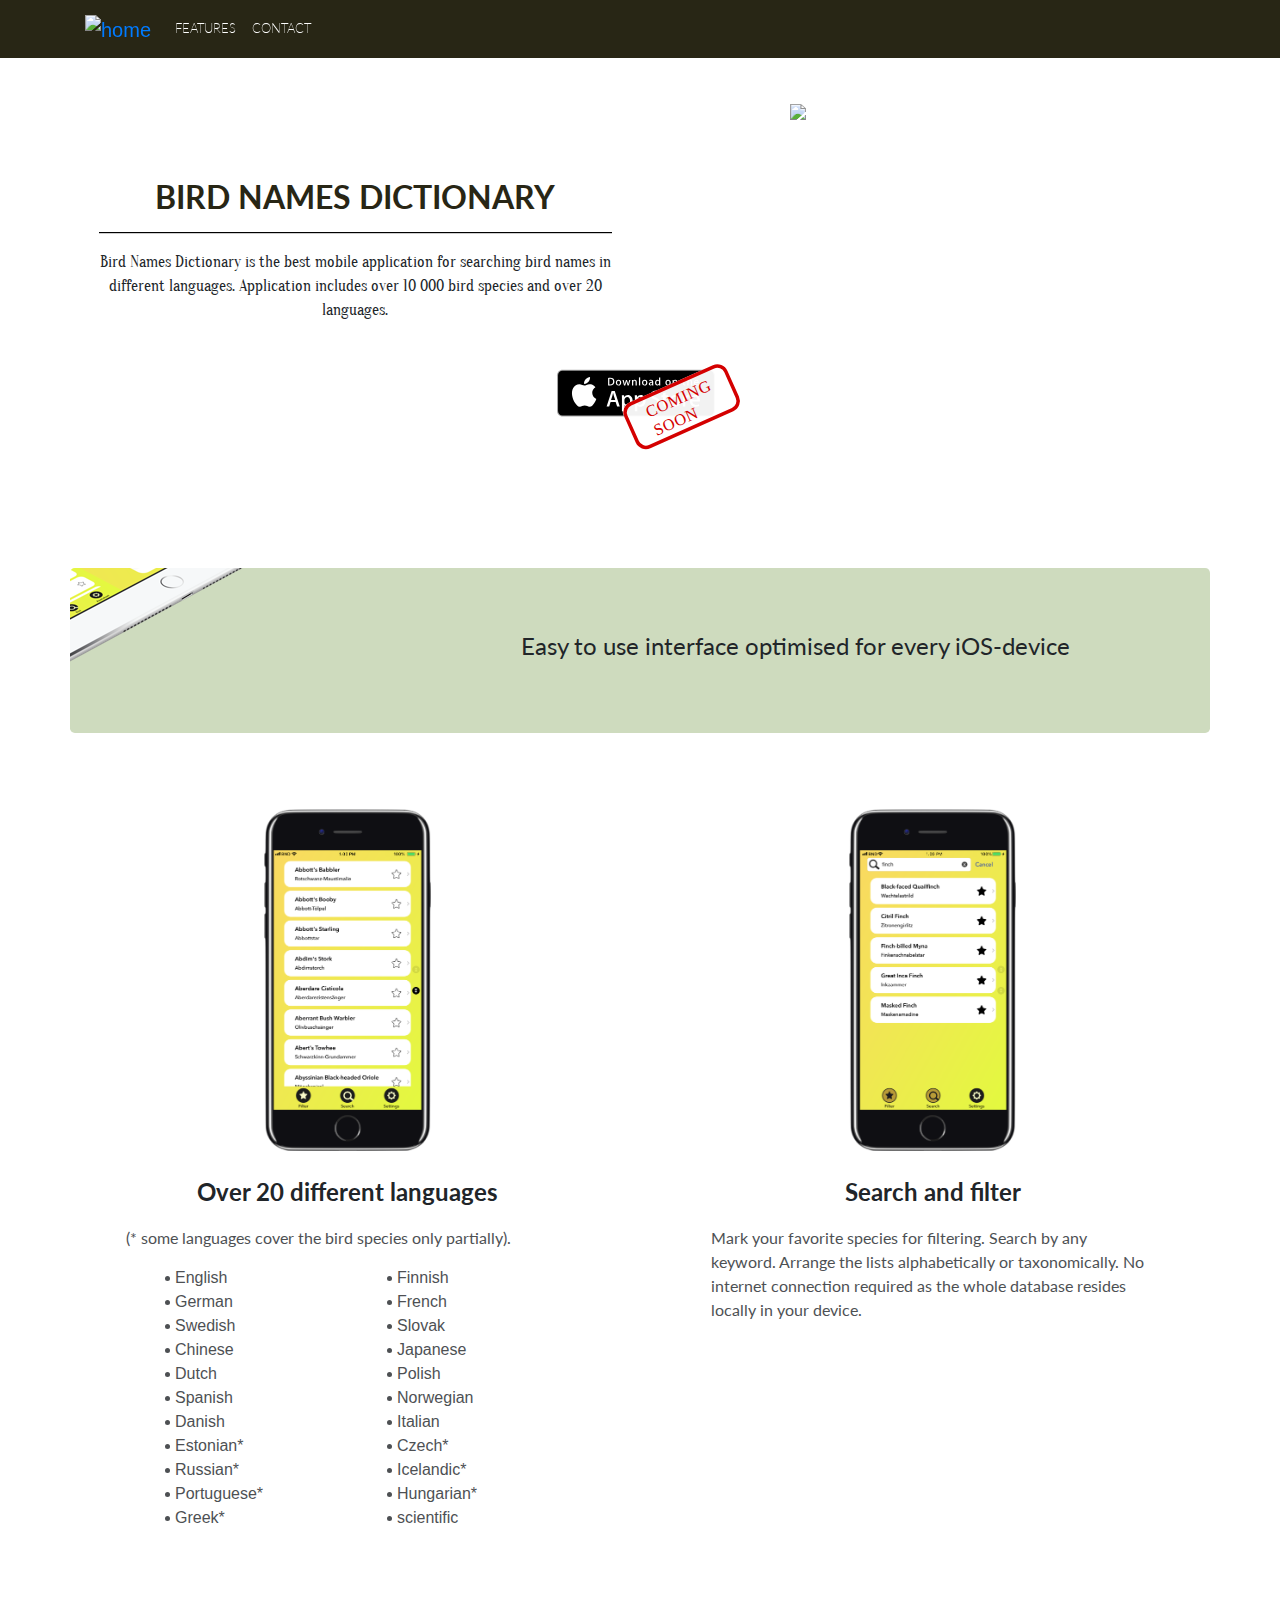
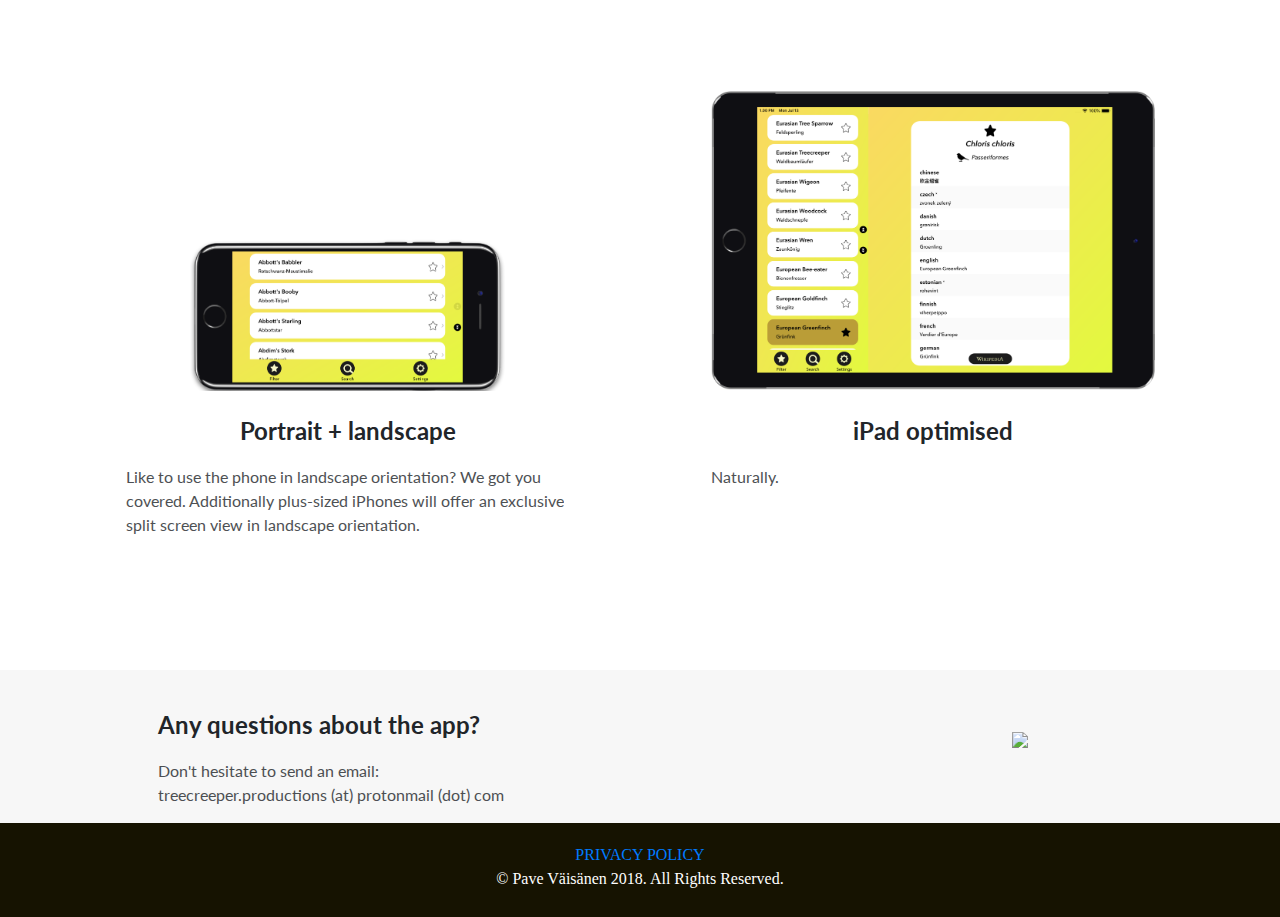
==== commit 57c23e53: "another typography changes" ====
--- a/index.html
+++ b/index.html
@@ -50,7 +50,7 @@
 		    <div class="row">
 			    <div class="col-md-6">
 				    <div id="content">
-					   <h1 class="header">BIRD NAMES<br />DICTIONARY</h1>
+					   <h2 class="header">BIRD NAMES DICTIONARY</h2>
 					   <hr>
 				    	<p class="paragraph-frontPage">Bird Names Dictionary is the best mobile application for searching bird names in different languages. Application includes over 10 000 bird species and over 20 languages. </p> 
 
--- a/css/pave.css
+++ b/css/pave.css
@@ -67,7 +67,7 @@
 #content {
 
 	text-align: center;
-	padding-top: 12%;
+	padding-top: 10vw;
 	
 }
 
@@ -202,7 +202,7 @@
 
 .paragraph-frontPage {
 	font-family: 'Oranienbaum', serif;
-	font-size: large;
+	font-size: medium;
 	text-align: center;
 
 }
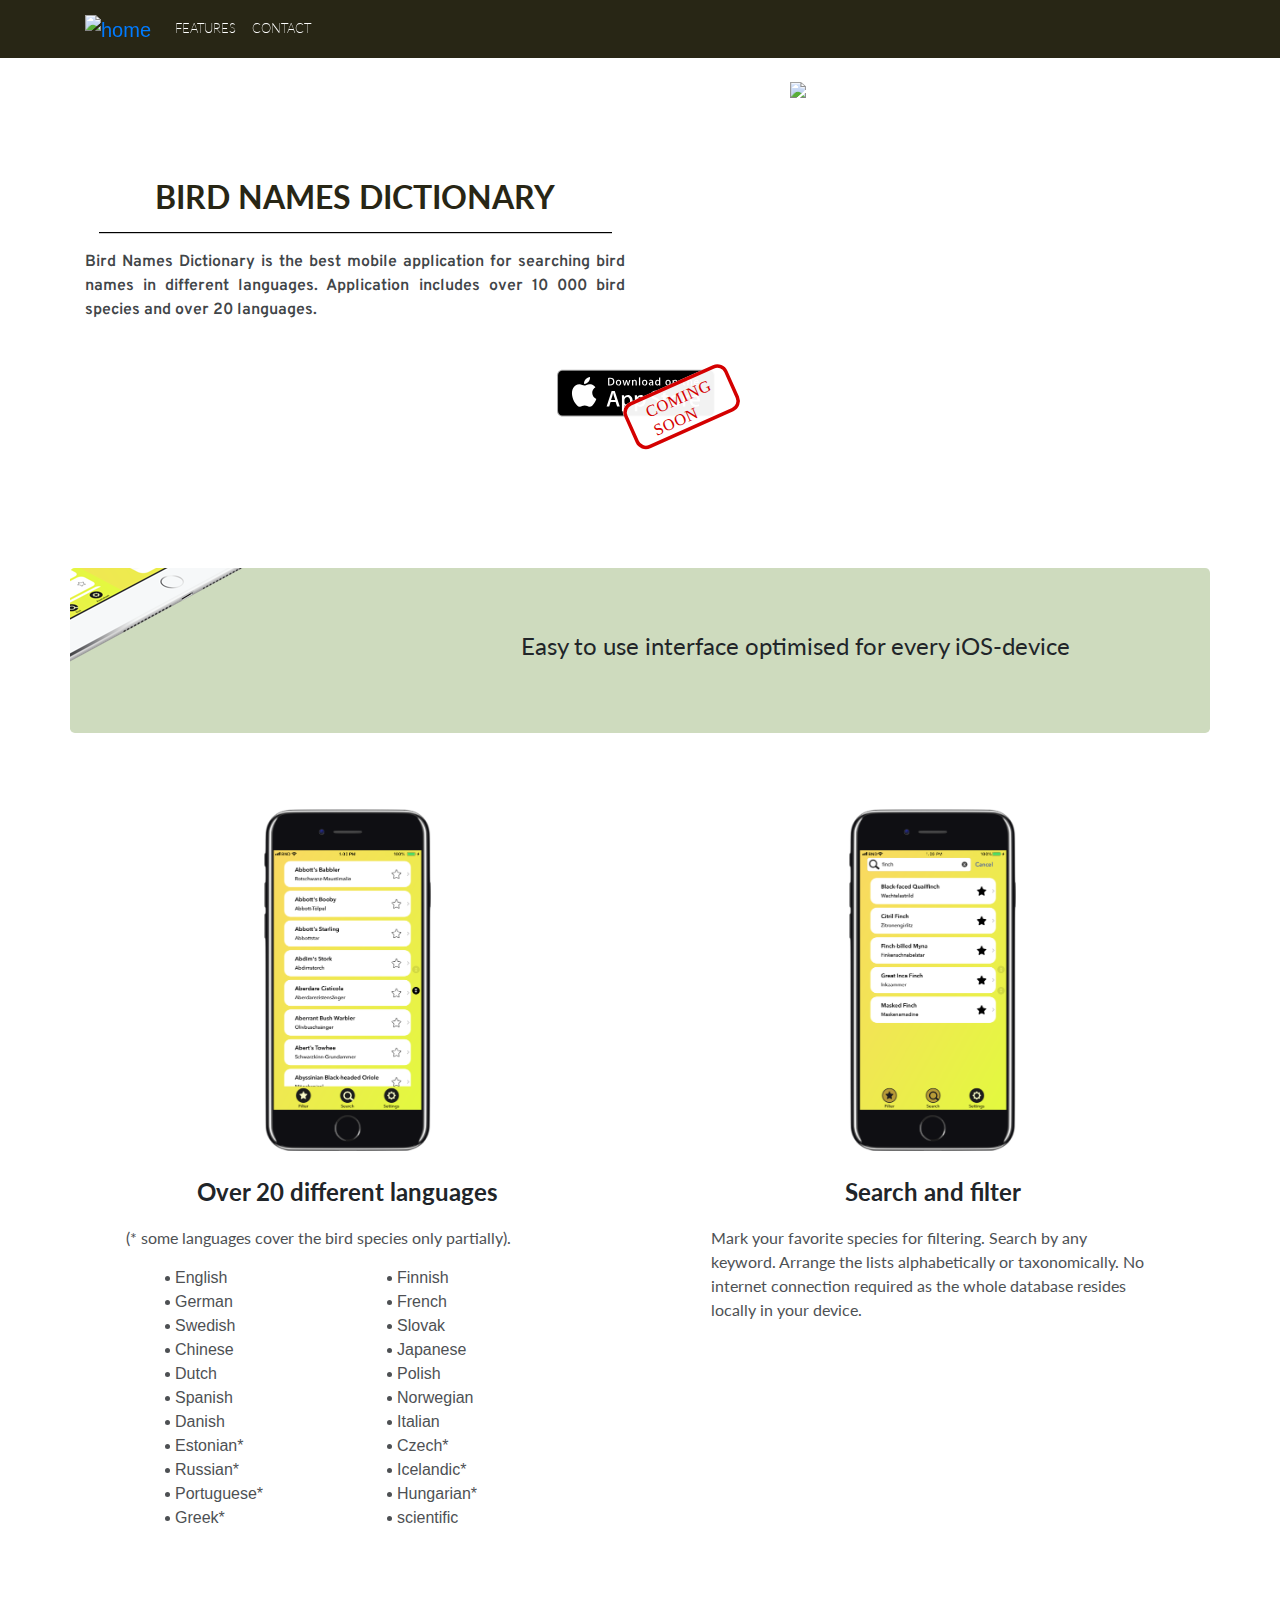
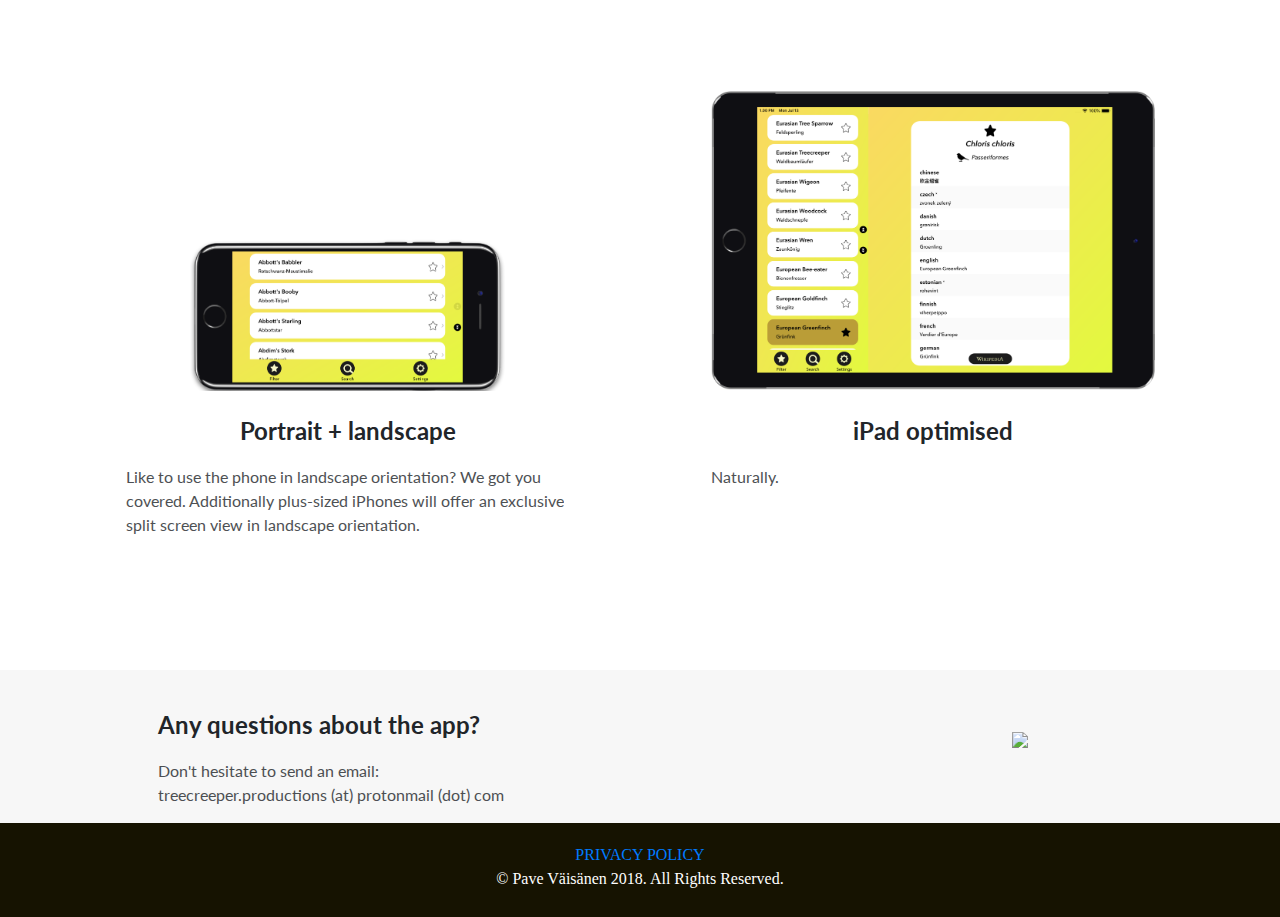
==== commit 335232f9: "another typography changes again" ====
--- a/index.html
+++ b/index.html
@@ -10,7 +10,7 @@
 		<title>Bird Names Dictionary</title>	
 		
 		
-		<link href="https://fonts.googleapis.com/css?family=Oranienbaum |Lato:400,700" rel="stylesheet">
+		<link href="https://fonts.googleapis.com/css?family=Overpass:600 |Lato:400,700" rel="stylesheet">
 		
 		<link rel="stylesheet" type="text/css" href="css/bootstrap.min.css">
 		<link rel="stylesheet" type="text/css" href="css/pave.css">
--- a/css/pave.css
+++ b/css/pave.css
@@ -12,6 +12,7 @@
 h1 {
 	font-size: 250%;
 }
+
 
 
 #app-store {
@@ -172,8 +173,8 @@
 margin-right: auto;
 max-width: 50%;
 max-height: auto%;
-padding-top: 10%;
-padding-bottom: 10%;
+padding-top: 6%;
+padding-bottom: 8%;
 
 }
 
@@ -201,9 +202,11 @@
 }
 
 .paragraph-frontPage {
-	font-family: 'Oranienbaum', serif;
+	font-family: 'Overpass', sans-serif;
 	font-size: medium;
-	text-align: center;
+	text-align: justify;
+	font-weight: 600;
+	opacity: 0.85;
 
 }
 
@@ -235,24 +238,28 @@
 #privacy {
 
 	text-align: center;
-	padding-top: 20vh;
-	
+	padding-top: 10vw;
+	
+}
+
+.privacy-header {
+	font-family: 'Lato', sans-serif;
+	text-align: left;
+	padding-left: 10%;
+	padding-top: 2%;
+
 }
 
 #privacyText {
 	
-	padding-top: 10%;
-	padding-bottom: 10%;
-	padding-left: 10%;
-	padding-right: 10%;
-	text-align: left;
-}
-
-
-
-
-
-
-
-
-
+padding-top: 5%;
+}
+
+
+
+
+
+
+
+
+
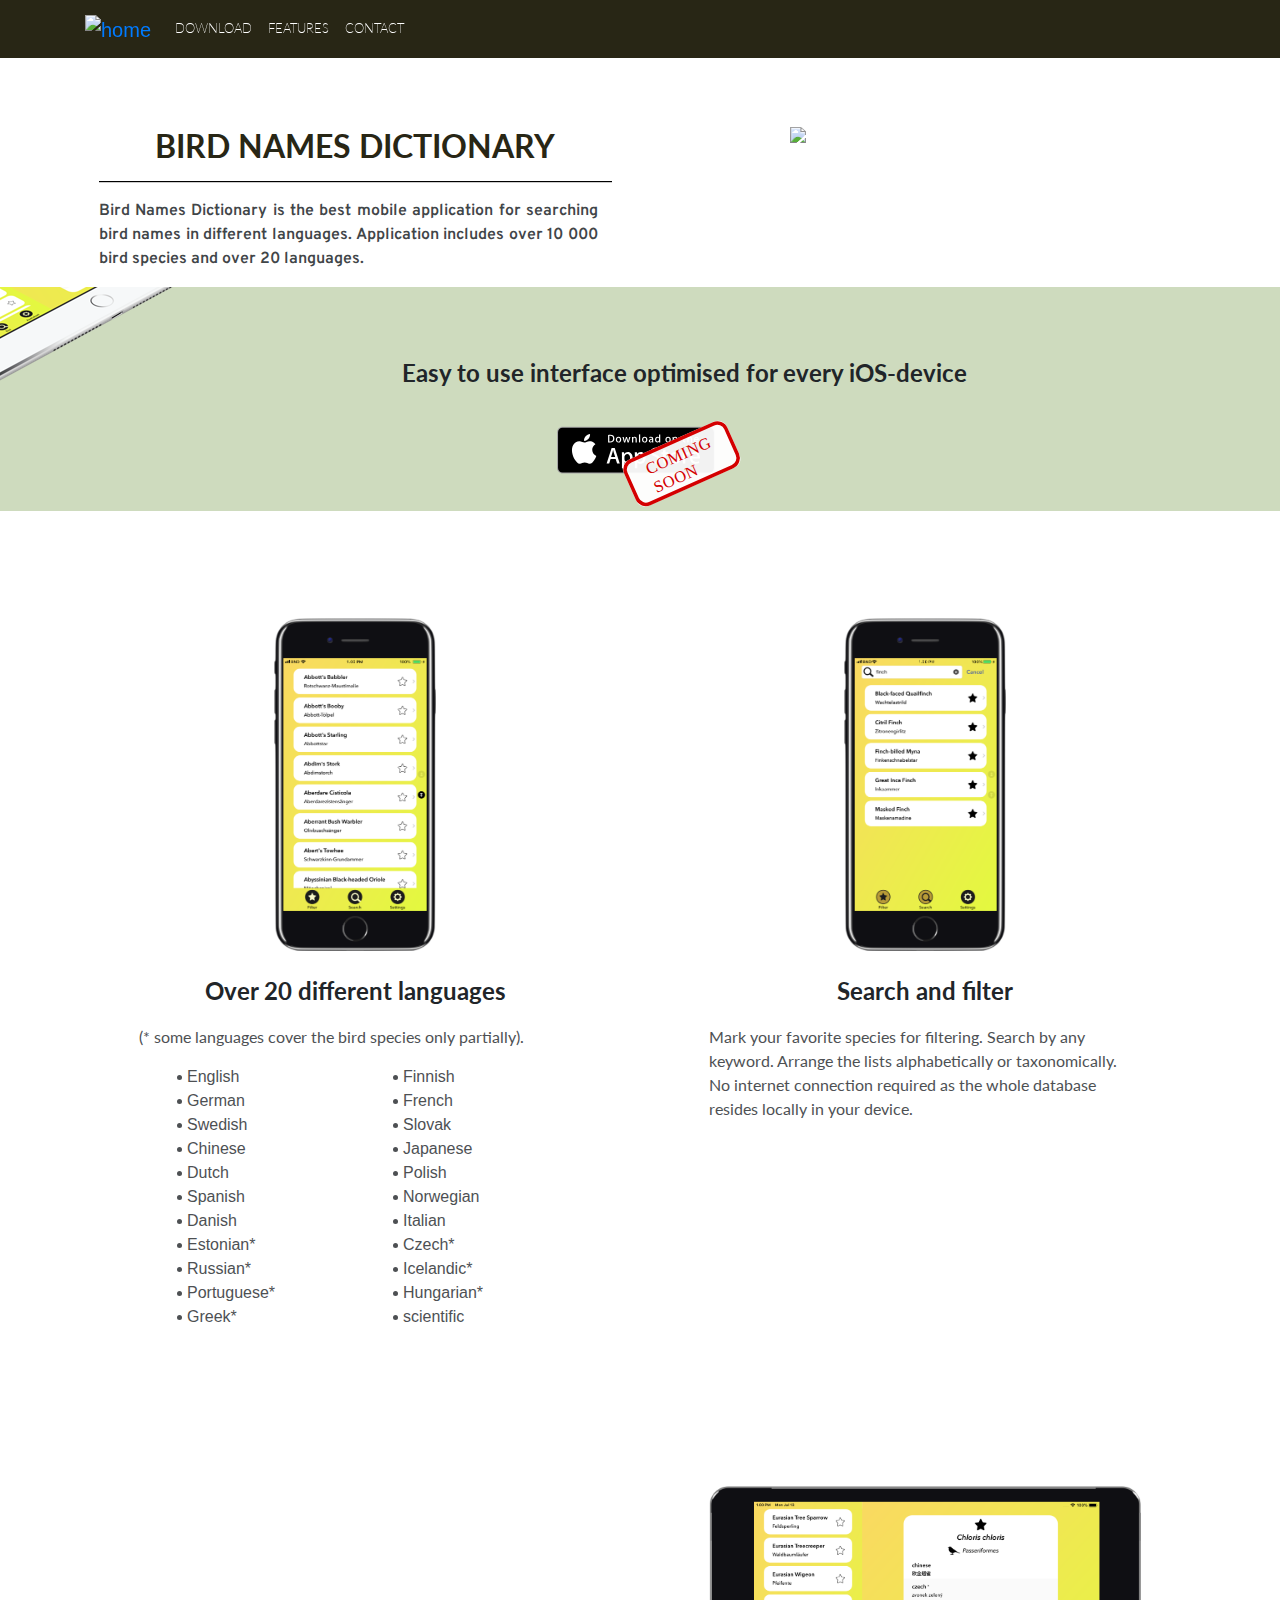
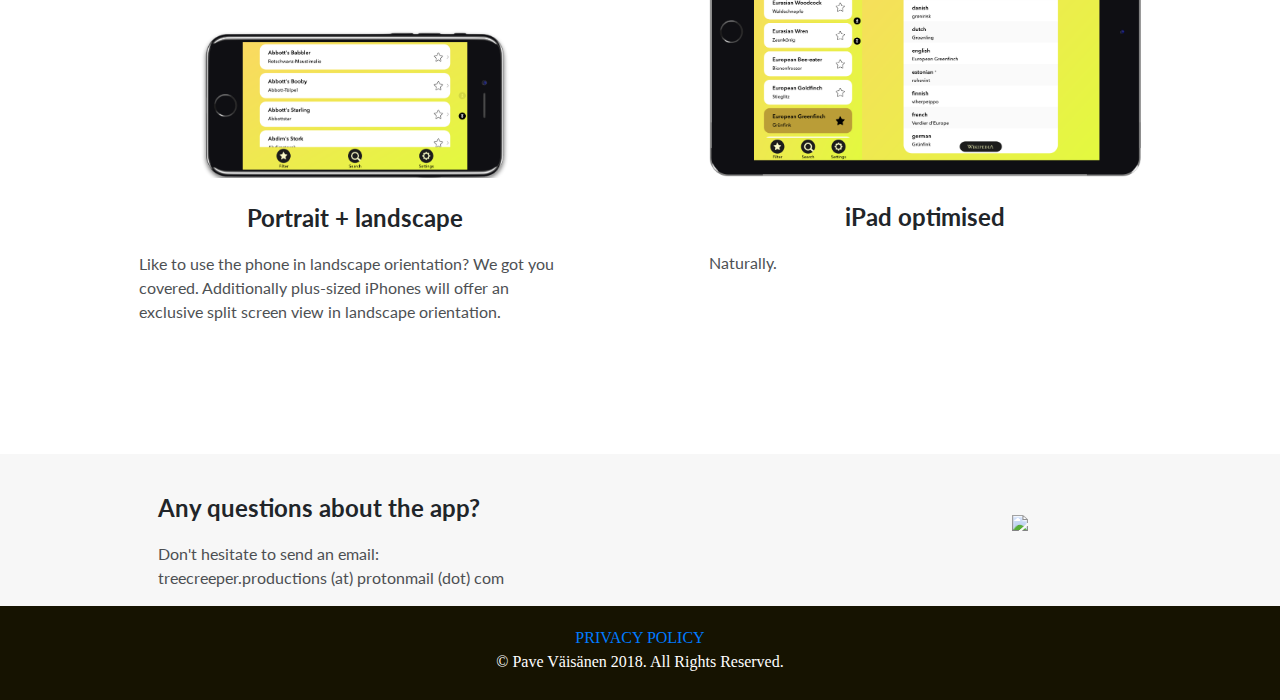
==== commit 3f36ae2a: "hover effect corrected on touch-devices" ====
--- a/index.html
+++ b/index.html
@@ -31,7 +31,9 @@
         
         <div class="collapse navbar-collapse" id="navbarResponsive">
           <ul class="navbar-nav mr-auto">
- 
+	          <li class="nav-item">
+              	<a class="nav-link js-scroll-trigger nav-custom" href="#download">DOWNLOAD</a>
+			  </li>
             <li class="nav-item">
               <a class="nav-link js-scroll-trigger nav-custom" href="#features">FEATURES</a>
             </li>
@@ -48,7 +50,7 @@
     <header class="bg">
 	    <div class="container">
 		    <div class="row">
-			    <div class="col-md-6">
+			    <div class="col-sm-6">
 				    <div id="content">
 					   <h2 class="header">BIRD NAMES DICTIONARY</h2>
 					   <hr>
@@ -58,34 +60,31 @@
 
 				   				    
 			    </div>
-			    <div class="col-md-6">
+			    <div class="col-sm-6">
 				    <img class="mockup" src="images/Iphone%207%20mockup.png">
 			    </div> 
 		    </div>
 		    
-		    <div class="row">
-			    <div class="col-md-12" id="app-store">
-				     <a class="badge-link" href="#"><img src="images/app-store-badge.svg" alt=""></a>   
-			    </div>
-		    </div>
-		    
 	    </div>
     </header>
+    
+    
+    
+    <section class="my-jumbotron" id="download">
+		<div class="container">
+			<h4 id="center-header"> Easy to use interface optimised for every iOS-device</h4>
+					  	<div class="col-md-12" id="app-store">
+					  		<a class="badge-link" href="#"><img src="images/app-store-badge.svg" alt=""></a>   
+			    		</div>
+		</div>	    
+    </section>
     
     
     
      <section class="bg-feature" id="features">
       <div class="container">
 	      <div class="row">
-		      <div class="col-12-md">
-			      <div class="jumbotron">
-				      <h4 id="center-header"> Easy to use interface optimised for every iOS-device</h4>
-			      </div>
-			      
-      
-	      
-	      <div class="row">
-		      <div class="col-md-6" id="info-box">
+		      <div class="col-sm-6" id="info-box">
 			      <img class="feature-img-1" src="images/Iphone1.png">
 			      <p class="paragraph-feature-header">Over 20 different languages</p>
 			      <p class="paragraph-feature-body"> (* some languages cover the bird species only partially).</p>
@@ -116,7 +115,7 @@
 				  </ul>    
 
 		      </div>
-		      <div class="col-md-6">
+		      <div class="col-sm-6">
 			      <img class="feature-img-1" src="images/Iphone2.png">
 			      <p class="paragraph-feature-header">Search and filter</p>
 			      <p class="paragraph-feature-body">Mark your favorite species for filtering. Search by any keyword. Arrange the lists alphabetically or taxonomically. No internet connection required as the whole database resides locally in your device.</p>
@@ -124,19 +123,17 @@
 	      </div>
 	      
 	      <div class="row">
-		      <div class="col-md-6" id="info-box">
+		      <div class="col-sm-6" id="info-box">
 			      <img class="feature-img-2" src="images/Iphone3.png">
 			      <p class="paragraph-feature-header">Portrait + landscape</p>
 			      <p class="paragraph-feature-body">Like to use the phone in landscape orientation? We got you covered. Additionally plus-sized iPhones will offer an exclusive  split screen view in landscape orientation.</p>
 		      </div>
-		      <div class="col-md-6" id="info-box">
+		      <div class="col-sm-6" id="info-box">
 			      <img class="feature-img-2" src="images/IPad1.png">
 			      <p class="paragraph-feature-header">iPad optimised</p>
 			      <p class="paragraph-feature-body">Naturally.</p>
 		      </div>
 	      </div>
-	      </div>
-	      </div>	
       </div>
     </section>
     
@@ -147,13 +144,13 @@
     <section class="bg-contact" id="contact">
       <div class="container">
 	      <div class="row">
-		      <div class="col-md-8">
+		      <div class="col-sm-8">
 			      
 			      <p class="contact-header">Any questions about the app?</p>
 			      <p class="paragraph-feature-body"> Don't hesitate to send an email: <br />treecreeper.productions (at) protonmail (dot) com</p>
 			      
 		      </div>
-		      <div class="col-md-4 contact-image">
+		      <div class="col-sm-4 contact-image">
 				    <img src="images/pigeon.svg">
 			    </div> 
 	      </div>
--- a/css/pave.css
+++ b/css/pave.css
@@ -17,7 +17,6 @@
 
 #app-store {
 	padding-top: 2%;
-	padding-bottom: 10%;
 	text-align: center;
 
 }
@@ -52,11 +51,12 @@
 
 #center-header {
 	
-	text-align: right;
+	text-align: center;
+	padding-top: 8vh;
 	padding-left: 18%;
 	padding-right: 10%;
 	font-family: 'Lato', sans-serif;
-	font-weight: 400;
+	font-weight: 700;
 }
 
 .center-ipad {
@@ -68,7 +68,7 @@
 #content {
 
 	text-align: center;
-	padding-top: 10vw;
+	padding-top: 6vw;
 	
 }
 
@@ -146,10 +146,11 @@
 	padding-bottom: 10%;
 }
 
-.jumbotron {
+.my-jumbotron {
 	background-color: rgba(65,117,5,0.26) !important;
 	background-image: url(../images/ipad2.png);
 	background-repeat: no-repeat;
+	margin-bottom: 5%;
 }
 
 #language {
@@ -173,8 +174,8 @@
 margin-right: auto;
 max-width: 50%;
 max-height: auto%;
-padding-top: 6%;
-padding-bottom: 8%;
+padding-top: 6vw;
+padding-bottom: 18%;
 
 }
 
@@ -197,15 +198,33 @@
 
 }
 
-.nav-custom:hover {
-	color: yellow
-}
+@media (pointer:fine) {
+    /* Primary Input is a fine pointer device such as a mouse or stylus */
+    
+    .nav-custom:hover {
+	cursor: pointer;
+	color: yellow;
+	}
+}
+
+@media (hover:none) {
+    /* Primary Input doesn't respond to hover at all, even partially (ie: there is no pointing device) */
+    .nav-custom:hover {
+	cursor: pointer;
+	color: white;
+	}
+    
+    
+}
+
 
 .paragraph-frontPage {
 	font-family: 'Overpass', sans-serif;
 	font-size: medium;
 	text-align: justify;
 	font-weight: 600;
+	max-width: 95%;
+	padding-left: 2.5%;
 	opacity: 0.85;
 
 }
@@ -238,7 +257,7 @@
 #privacy {
 
 	text-align: center;
-	padding-top: 10vw;
+	padding-top: 6vw;
 	
 }
 
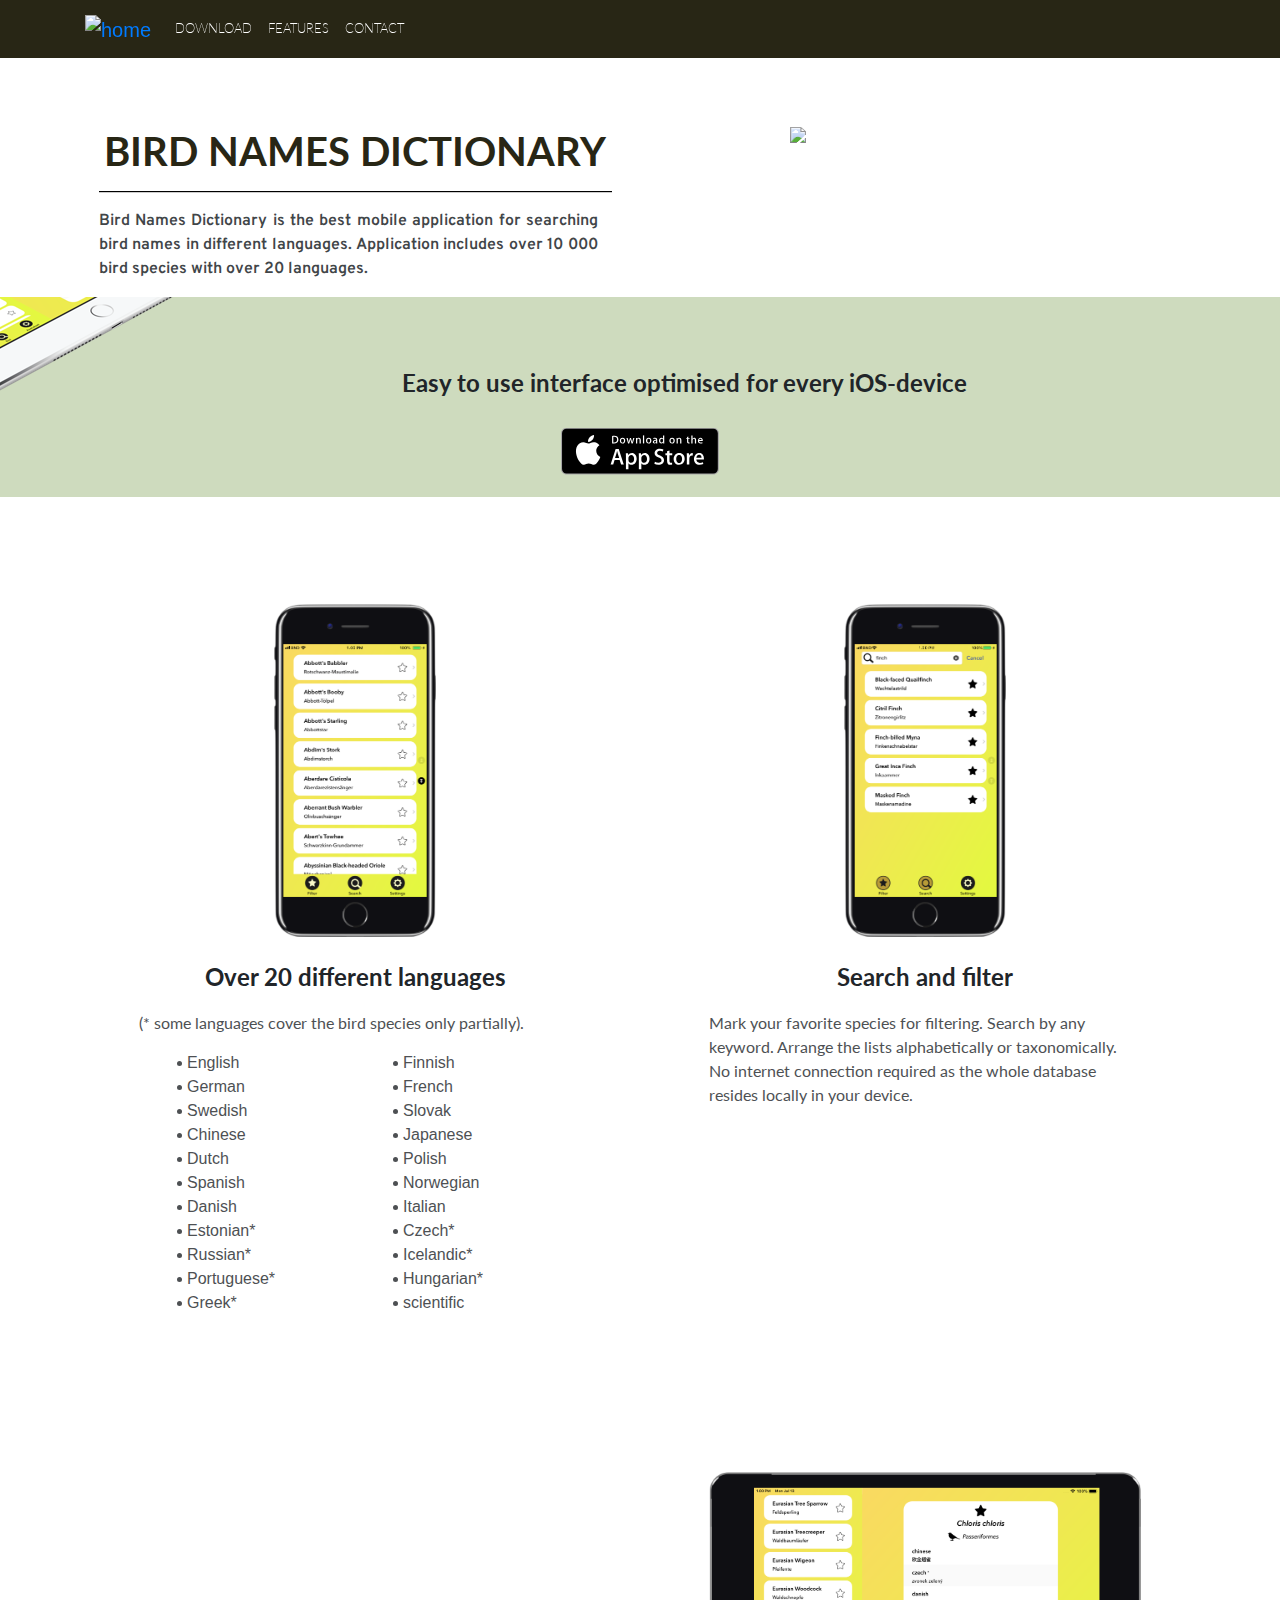
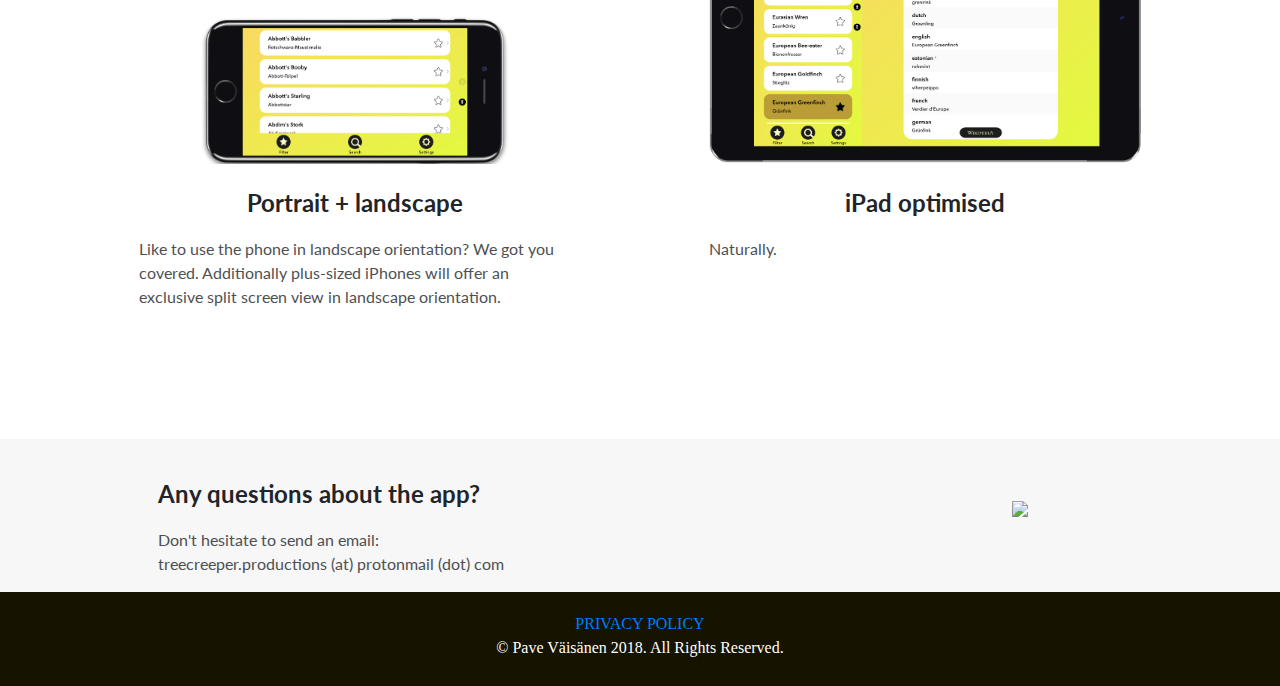
==== commit af3787fe: "App-badge link added" ====
--- a/index.html
+++ b/index.html
@@ -52,9 +52,9 @@
 		    <div class="row">
 			    <div class="col-sm-6">
 				    <div id="content">
-					   <h2 class="header">BIRD NAMES DICTIONARY</h2>
+					   <h1 class="header">BIRD NAMES DICTIONARY</h1>
 					   <hr>
-				    	<p class="paragraph-frontPage">Bird Names Dictionary is the best mobile application for searching bird names in different languages. Application includes over 10 000 bird species and over 20 languages. </p> 
+				    	<p class="paragraph-frontPage">Bird Names Dictionary is the best mobile application for searching bird names in different languages. Application includes over 10 000 bird species with over 20 languages. </p> 
 
 				    </div>
 
@@ -74,7 +74,7 @@
 		<div class="container">
 			<h4 id="center-header"> Easy to use interface optimised for every iOS-device</h4>
 					  	<div class="col-md-12" id="app-store">
-					  		<a class="badge-link" href="#"><img src="images/app-store-badge.svg" alt=""></a>   
+					  		<a class="badge-link" href="https://itunes.apple.com/us/app/bird-names-dictionary/id1436321814?mt=8&ign-mpt=uo%3D2"><img src="images/app-store-badge.svg" alt=""></a>   
 			    		</div>
 		</div>	    
     </section>
--- a/css/pave.css
+++ b/css/pave.css
@@ -18,6 +18,7 @@
 #app-store {
 	padding-top: 2%;
 	text-align: center;
+	padding-bottom: 2%;
 
 }
 
